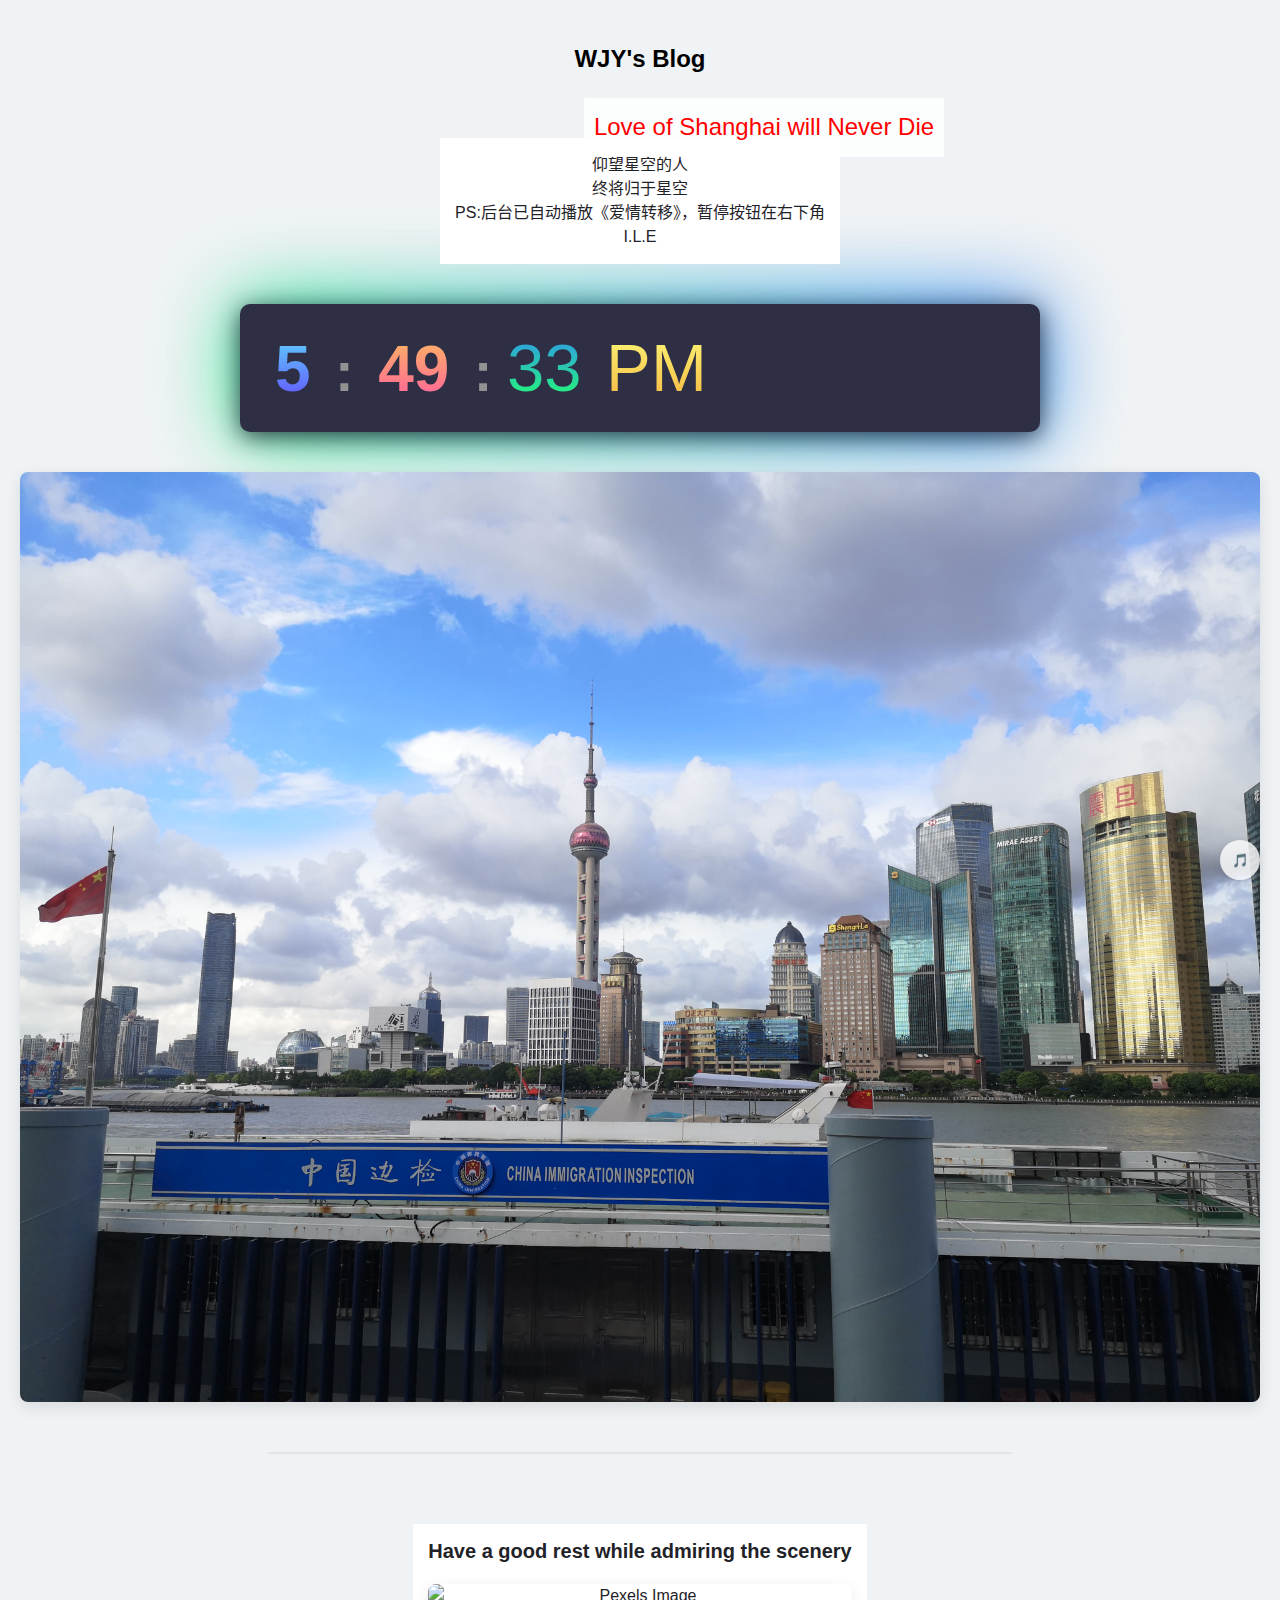
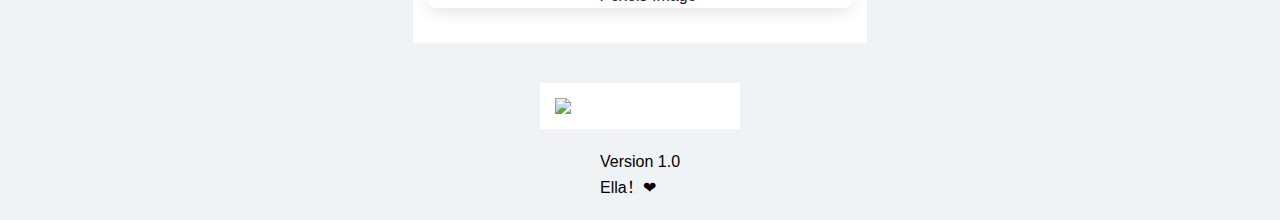
==== index.html @ c0f80010 "update" ====
<!DOCTYPE html> 
<html lang="zh-CN"> 
<head>
    <meta charset="UTF-8">
    <meta name="viewport" content="width=device-width, initial-scale=1.0">
    <title>WJY's Blog</title>
    <link rel="stylesheet" href="./styles/styles.css">
    <link rel="stylesheet" href="./styles/github-markdown.css">
    <style>
        /* 将页面内容整体居中 */
        body {
            display: flex;
            flex-direction: column; /* 垂直排列 */
            align-items: center; /* 水平居中 */
            justify-content: flex-start; /* 顶部对齐 */
            min-height: 100vh;
            margin: 0;
            font-family: Arial, sans-serif;
        }

        .container {
            text-align: center; /* 内容居中对齐 */
            margin: 20px 0;
        }

        /* 居中的 markdown body */
        .markdown-body {
            box-sizing: border-box;
            min-width: 200px;
            max-width: 980px;
            margin: 20px auto;
            padding: 15px;
            text-align: center;
        }

        .digital-clock {
            margin: 20px auto;
        }

        img {
            display: block;
            margin: 20px auto;
            max-width: 100%;
            height: auto;
        }

        /* 响应式适配 */
        @media (max-width: 767px) {
            .markdown-body {
                padding: 10px;
            }
        }
    </style>
    <audio id="bgm" loop>
    <source src="./assets/bgm.mp3" type="audio/mpeg"> <!-- 需自行准备音频文件 -->
    </audio>
</head>
<div class="welcome-modal">
  <div class="modal-content">
    <span class="close-modal">&times;</span>
    <p>Welcome to WJY's Blog！</p>
  </div>
</div>
<body>
    <div class="container">
        <h2>WJY's Blog</h2>
		<div class="music-control">
         <button onclick="toggleAudio()" class="mute-btn">🎵</button>
        </div>
        <div class="floating-text">Love of Shanghai will Never Die</div>
    </div>

    <article class="markdown-body">
        <p>仰望星空的人<br>
          终将归于星空<br>
		  PS:后台已自动播放《爱情转移》，暂停按钮在右下角<br>
		  I.L.E</p>
    </article>

    <div class="digital-clock">
        <i class="fas fa-ellipsis-v uil uil-ellipsis-v dot-menu-btn" style="color:#fff" id="active-menu"></i>
        <ul class="dot-menu" id="active-menu">
            <li class="menu-item">
                <span class="clock-format-text">24-Hour Format</span>
                <div class="format-switch-btn" date-format="12"></div>
            </li>
        </ul>
        <div class="time">
            <span class="hours">00</span>
            <span class="dots">:</span>
            <span class="minutes">00</span>
            <span class="dots">:</span>
			<span class="seconds">00</span>
		     <span class="dots">        </span>
            <span class="period">AM/PM</span>
        </div>
        </div>
    </div>

    <img src="./assets/1.jpg" alt="ShangHai">
    <div class="separator"></div>

    <article class="markdown-body">
        <h3 class="atx">Have a good rest while admiring the scenery</h3>
        <img id="pexels-image" style="width: auto; height: auto;" alt="Pexels Image">
        <p class="markdown" id="image-source" style="font-size: smaller; color: #696969;"></p>
        <script>
            async function fetchRandomImage() {
                const apiKey = 'gzvhicFNUflf4fm3rVjcBPwBMj1Ako9yOjroxZ5poi6xZzMeFvzRrWCO';
                const url = 'https://api.pexels.com/v1/search?query=nature&per_page=1&page=' + Math.floor(Math.random() * 100);

                const response = await fetch(url, {
                    headers: {
                        Authorization: apiKey
                    }
                });
                const data = await response.json();
                const photo = data.photos[0];

                if (photo) {
                    document.getElementById('pexels-image').src = photo.src.original;
                    document.getElementById('image-source').innerHTML = '图片来源: <a href="' + photo.url + '">Pexels</a>';
                } else {
                    document.getElementById('image-source').innerText = '未找到图片';
                }
            }
            fetchRandomImage();
        </script>
    </article>

<img class="markdown-body" src="https://api.leafone.cn/api/ipsignature?diy=V0pZLUJsb2c=">
    <p>Version 1.0<br>
	Ella！❤</p>

    <script src="./scripts/scripts.js"></script>
</body>
</html>
---- styles/styles.css ----
* {
    font-family: 'Poppins', sans-serif;
    margin: 0;
    padding: 0;
    box-sizing: border-box;
}

body {
    min-height: 100vh;
    justify-content: center;
    align-items: center;
    background: #f0f3f5;
    padding: 20px;
    line-height: 1.6;
    font-family: Arial, sans-serif;
}

.container {
    width: 100%;
    margin: 0 auto;
    position: relative;
}

h2 {
    margin-bottom: 20px;
}

img:not(.markdown-body) {
	box-shadow: 0 5px 15px rgba(0,0,0,0.1);
	border-radius: 8px; /* 添加圆角 */
    width: 100%;
    max-width: 100%;
    height: auto;
}

p:not(.markdown-body) {
   /*! background-color: #fff; */
   /*! padding: 20px; */
   /*! box-shadow: 0 0 10px rgba(0, 0, 0, 0.1); */
   /*! margin-top: 20px; */
}

.separator {
    margin: 30px auto;
    border-top: 2px solid #e0e0e0;
	width: 60%;
    opacity: 0.8;
    padding: 10px;
    font-style: italic;
    color: #777;
}

.floating-text {
    position: absolute;
    right: 40%;
	transform: translateX(50%);
	animation: float 3s ease-in-out infinite, colorChange 10s infinite alternate;
    font-size: 24px;
    color: red;
    z-index: 1000;
    background-color: rgba(255, 255, 255, 0.8);
    padding: 10px;
    width: auto;
    text-align: center;
}

@keyframes float {
    0%, 100% { transform: translateY(0); }
    50% { transform: translateY(-50px); }
}

@keyframes colorChange {
    0% { color: red; }
    50% { color: blue; }
    100% { color: green; }
}

.digital-clock {
    position: relative;
    color: #fff;
    background: #2e2e44;
    width: 90%;
	max-width: 800px;
    padding: 10px 25px;
    box-shadow: 0 5px 25px rgba(14, 21, 37, 0.8);
    border-radius: 10px;
    justify-content: center;
    align-items: center;
    flex-direction: column;
    margin-bottom: 20px; /* Space between clock and image */
}

.digital-clock:before {
    content: '';
    position: absolute;
    background: linear-gradient(45deg, #24ff6d, #2f93f1, #ff5e9a);
    background-size: 200% 200%;
    top: -5px;
    left: -5px;
    bottom: -5px;
    right: -5px;
    z-index: -1;
    filter: blur(40px);
    animation: glowing 10s ease infinite;
}

@keyframes glowing {
    0% { background-position: 0 50%; }
    50% { background-position: 100% 50%; }
    100% { background-position: 0 50%; }
}

.time {
    position: relative;
    justify-content: center;
    align-items: center;
}

.hours,
.dots,
.minutes {
    justify-content: center;
    align-items: center;
    font-weight: 600;
    padding: 0 10px;
    line-height: 60px; /* Adjust line height */
}

.hours,
.minutes {
    font-size: 4em;  /* Shrink clock size */
    width: 80px;  /* Adjust size */
}

.dots {
    font-size: 3.5em;  /* Adjust dots size */
    color: #929292;
}

.hours {
    background: -webkit-linear-gradient(90deg, #634dff, #5fd4ff);
    -webkit-text-fill-color: transparent;
    -webkit-background-clip: text;
}

.minutes {
    background: -webkit-linear-gradient(90deg, #ff5e9e, #ffb960);
    -webkit-text-fill-color: transparent;
    -webkit-background-clip: text;
}

.right-side {
    position: relative;
    justify-content: center;
    align-items: center;
    flex-direction: column;
    margin-left: 521px;
}

.period,
.seconds {
    font-size: 4.2em;
    font-weight: 500;
}

.period {
    transform: translateY(-20px);
    background: -webkit-linear-gradient(90deg, #f7b63f, #faf879);
    -webkit-text-fill-color: transparent;
    -webkit-background-clip: text;
}

.seconds {
    transform: translateY(16px);
    background: -webkit-linear-gradient(90deg, #24ff6d, #2f93f1);
    -webkit-text-fill-color: transparent;
    -webkit-background-clip: text;
}

.calender {
    justify-content: center;
    align-items: center;
    font-size: 2.3em;
    font-weight: 500;
    margin-top: 20px;
}

.calender .month-name {
    background: linear-gradient(180deg, #ff5e9e, #ffb960);
    background-clip: text;
    color: transparent;
}

.calender .day-name {
    color: #999;
}

.format-switch-btn {
    cursor: pointer;
    display: inline-block;
    margin-left: 521px;
}

.format-switch-btn:before {
    content: '12hr';
}

.dot-menu {
    display: none;
    position: absolute;
    top: -50px;
    left: 50%;
    transform: translateX(-50%);
    background: rgba(0, 0, 0, 0.8);
    padding: 10px;
    border-radius: 10px;
}

.dot-menu .menu-item {
    color: #fff;
    padding: 5px;
}

.dot-menu .menu-item:hover {
    background: rgba(255, 255, 255, 0.2);
}

.dot-menu-btn.active + .dot-menu {
    display: block;
}

img:not(.markdown-body) {
    transition: transform 0.3s ease, box-shadow 0.3s ease;
}
img:not(.markdown-body):hover {
    transform: translateY(-5px);
    box-shadow: 0 8px 25px rgba(0,0,0,0.15);
}
.music-control {
  position: fixed;
  bottom: 20px;
  right: 20px;
  z-index: 1000;
}

.mute-btn {
  background: rgba(255,255,255,0.8);
  border: none;
  width: 40px;
  height: 40px;
  border-radius: 50%;
  cursor: pointer;
  box-shadow: 0 3px 10px rgba(0,0,0,0.1);
  transition: all 0.3s ease;
}

.mute-btn:hover {
  transform: scale(1.1);
  background: #fff;
}
.welcome-modal {
  display: none;
  position: fixed;
  top: 0;
  left: 0;
  width: 100%;
  height: 100%;
  background: rgba(0,0,0,0.5);
  z-index: 9999;
}

.modal-content {
  position: relative;
  background: white;
  padding: 30px;
  border-radius: 10px;
  width: 300px;
  text-align: center;
  top: 50%;
  left: 50%;
  transform: translate(-50%, -50%);
  box-shadow: 0 5px 15px rgba(0,0,0,0.3);
}

.close-modal {
  position: absolute;
  right: 15px;
  top: 10px;
  font-size: 24px;
  cursor: pointer;
  color: #666;
}

.close-modal:hover {
  color: #333;
}
---- styles/github-markdown.css ----
.markdown-body {
  --base-size-4: 0.25rem;
  --base-size-8: 0.5rem;
  --base-size-16: 1rem;
  --base-size-24: 1.5rem;
  --base-size-40: 2.5rem;
  --base-text-weight-normal: 400;
  --base-text-weight-medium: 500;
  --base-text-weight-semibold: 600;
  --fontStack-monospace: ui-monospace, SFMono-Regular, SF Mono, Menlo, Consolas, Liberation Mono, monospace;
  --fgColor-accent: Highlight;
}
@media (prefers-color-scheme: dark) {
  .markdown-body, [data-theme="dark"] {
    /* dark */
    color-scheme: dark;
    --focus-outlineColor: #1f6feb;
    --fgColor-default: #f0f6fc;
    --fgColor-muted: #9198a1;
    --fgColor-accent: #4493f8;
    --fgColor-success: #3fb950;
    --fgColor-attention: #d29922;
    --fgColor-danger: #f85149;
    --fgColor-done: #ab7df8;
    --bgColor-default: #0d1117;
    --bgColor-muted: #151b23;
    --bgColor-neutral-muted: #656c7633;
    --bgColor-attention-muted: #bb800926;
    --borderColor-default: #3d444d;
    --borderColor-muted: #3d444db3;
    --borderColor-neutral-muted: #3d444db3;
    --borderColor-accent-emphasis: #1f6feb;
    --borderColor-success-emphasis: #238636;
    --borderColor-attention-emphasis: #9e6a03;
    --borderColor-danger-emphasis: #da3633;
    --borderColor-done-emphasis: #8957e5;
    --color-prettylights-syntax-comment: #9198a1;
    --color-prettylights-syntax-constant: #79c0ff;
    --color-prettylights-syntax-constant-other-reference-link: #a5d6ff;
    --color-prettylights-syntax-entity: #d2a8ff;
    --color-prettylights-syntax-storage-modifier-import: #f0f6fc;
    --color-prettylights-syntax-entity-tag: #7ee787;
    --color-prettylights-syntax-keyword: #ff7b72;
    --color-prettylights-syntax-string: #a5d6ff;
    --color-prettylights-syntax-variable: #ffa657;
    --color-prettylights-syntax-brackethighlighter-unmatched: #f85149;
    --color-prettylights-syntax-brackethighlighter-angle: #9198a1;
    --color-prettylights-syntax-invalid-illegal-text: #f0f6fc;
    --color-prettylights-syntax-invalid-illegal-bg: #8e1519;
    --color-prettylights-syntax-carriage-return-text: #f0f6fc;
    --color-prettylights-syntax-carriage-return-bg: #b62324;
    --color-prettylights-syntax-string-regexp: #7ee787;
    --color-prettylights-syntax-markup-list: #f2cc60;
    --color-prettylights-syntax-markup-heading: #1f6feb;
    --color-prettylights-syntax-markup-italic: #f0f6fc;
    --color-prettylights-syntax-markup-bold: #f0f6fc;
    --color-prettylights-syntax-markup-deleted-text: #ffdcd7;
    --color-prettylights-syntax-markup-deleted-bg: #67060c;
    --color-prettylights-syntax-markup-inserted-text: #aff5b4;
    --color-prettylights-syntax-markup-inserted-bg: #033a16;
    --color-prettylights-syntax-markup-changed-text: #ffdfb6;
    --color-prettylights-syntax-markup-changed-bg: #5a1e02;
    --color-prettylights-syntax-markup-ignored-text: #f0f6fc;
    --color-prettylights-syntax-markup-ignored-bg: #1158c7;
    --color-prettylights-syntax-meta-diff-range: #d2a8ff;
    --color-prettylights-syntax-sublimelinter-gutter-mark: #3d444d;
  }
}
@media (prefers-color-scheme: light) {
  .markdown-body, [data-theme="light"] {
    /* light */
    color-scheme: light;
    --focus-outlineColor: #0969da;
    --fgColor-default: #1f2328;
    --fgColor-muted: #59636e;
    --fgColor-accent: #0969da;
    --fgColor-success: #1a7f37;
    --fgColor-attention: #9a6700;
    --fgColor-danger: #d1242f;
    --fgColor-done: #8250df;
    --bgColor-default: #ffffff;
    --bgColor-muted: #f6f8fa;
    --bgColor-neutral-muted: #818b981f;
    --bgColor-attention-muted: #fff8c5;
    --borderColor-default: #d1d9e0;
    --borderColor-muted: #d1d9e0b3;
    --borderColor-neutral-muted: #d1d9e0b3;
    --borderColor-accent-emphasis: #0969da;
    --borderColor-success-emphasis: #1a7f37;
    --borderColor-attention-emphasis: #9a6700;
    --borderColor-danger-emphasis: #cf222e;
    --borderColor-done-emphasis: #8250df;
    --color-prettylights-syntax-comment: #59636e;
    --color-prettylights-syntax-constant: #0550ae;
    --color-prettylights-syntax-constant-other-reference-link: #0a3069;
    --color-prettylights-syntax-entity: #6639ba;
    --color-prettylights-syntax-storage-modifier-import: #1f2328;
    --color-prettylights-syntax-entity-tag: #0550ae;
    --color-prettylights-syntax-keyword: #cf222e;
    --color-prettylights-syntax-string: #0a3069;
    --color-prettylights-syntax-variable: #953800;
    --color-prettylights-syntax-brackethighlighter-unmatched: #82071e;
    --color-prettylights-syntax-brackethighlighter-angle: #59636e;
    --color-prettylights-syntax-invalid-illegal-text: #f6f8fa;
    --color-prettylights-syntax-invalid-illegal-bg: #82071e;
    --color-prettylights-syntax-carriage-return-text: #f6f8fa;
    --color-prettylights-syntax-carriage-return-bg: #cf222e;
    --color-prettylights-syntax-string-regexp: #116329;
    --color-prettylights-syntax-markup-list: #3b2300;
    --color-prettylights-syntax-markup-heading: #0550ae;
    --color-prettylights-syntax-markup-italic: #1f2328;
    --color-prettylights-syntax-markup-bold: #1f2328;
    --color-prettylights-syntax-markup-deleted-text: #82071e;
    --color-prettylights-syntax-markup-deleted-bg: #ffebe9;
    --color-prettylights-syntax-markup-inserted-text: #116329;
    --color-prettylights-syntax-markup-inserted-bg: #dafbe1;
    --color-prettylights-syntax-markup-changed-text: #953800;
    --color-prettylights-syntax-markup-changed-bg: #ffd8b5;
    --color-prettylights-syntax-markup-ignored-text: #d1d9e0;
    --color-prettylights-syntax-markup-ignored-bg: #0550ae;
    --color-prettylights-syntax-meta-diff-range: #8250df;
    --color-prettylights-syntax-sublimelinter-gutter-mark: #818b98;
  }
}

.markdown-body {
  -ms-text-size-adjust: 100%;
  -webkit-text-size-adjust: 100%;
  color: var(--fgColor-default);
  background-color: var(--bgColor-default);
  font-family: -apple-system,BlinkMacSystemFont,"Segoe UI","Noto Sans",Helvetica,Arial,sans-serif,"Apple Color Emoji","Segoe UI Emoji";
  font-size: 16px;
  word-wrap: break-word;
  margin: 0;
  /*! min-height: 5vh; */
  line-height: 1.5;
  scroll-behavior: smooth;
}

.markdown-body .octicon {
  display: inline-block;
  fill: currentColor;
  vertical-align: text-bottom;
}

.markdown-body h1:hover .anchor .octicon-link:before,
.markdown-body h2:hover .anchor .octicon-link:before,
.markdown-body h3:hover .anchor .octicon-link:before,
.markdown-body h4:hover .anchor .octicon-link:before,
.markdown-body h5:hover .anchor .octicon-link:before,
.markdown-body h6:hover .anchor .octicon-link:before {
  width: 16px;
  height: 16px;
  content: ' ';
  display: inline-block;
  background-color: currentColor;
  -webkit-mask-image: url("data:image/svg+xml,<svg xmlns='http://www.w3.org/2000/svg' viewBox='0 0 16 16' version='1.1' aria-hidden='true'><path fill-rule='evenodd' d='M7.775 3.275a.75.75 0 001.06 1.06l1.25-1.25a2 2 0 112.83 2.83l-2.5 2.5a2 2 0 01-2.83 0 .75.75 0 00-1.06 1.06 3.5 3.5 0 004.95 0l2.5-2.5a3.5 3.5 0 00-4.95-4.95l-1.25 1.25zm-4.69 9.64a2 2 0 010-2.83l2.5-2.5a2 2 0 012.83 0 .75.75 0 001.06-1.06 3.5 3.5 0 00-4.95 0l-2.5 2.5a3.5 3.5 0 004.95 4.95l1.25-1.25a.75.75 0 00-1.06-1.06l-1.25 1.25a2 2 0 01-2.83 0z'></path></svg>");
  mask-image: url("data:image/svg+xml,<svg xmlns='http://www.w3.org/2000/svg' viewBox='0 0 16 16' version='1.1' aria-hidden='true'><path fill-rule='evenodd' d='M7.775 3.275a.75.75 0 001.06 1.06l1.25-1.25a2 2 0 112.83 2.83l-2.5 2.5a2 2 0 01-2.83 0 .75.75 0 00-1.06 1.06 3.5 3.5 0 004.95 0l2.5-2.5a3.5 3.5 0 00-4.95-4.95l-1.25 1.25zm-4.69 9.64a2 2 0 010-2.83l2.5-2.5a2 2 0 012.83 0 .75.75 0 001.06-1.06 3.5 3.5 0 00-4.95 0l-2.5 2.5a3.5 3.5 0 004.95 4.95l1.25-1.25a.75.75 0 00-1.06-1.06l-1.25 1.25a2 2 0 01-2.83 0z'></path></svg>");
}

.markdown-body details,
.markdown-body figcaption,
.markdown-body figure {
  display: block;
}

.markdown-body summary {
  display: list-item;
}

.markdown-body [hidden] {
  display: none !important;
}

.markdown-body a {
  background-color: transparent;
  color: var(--fgColor-accent);
  text-decoration: none;
}

.markdown-body abbr[title] {
  border-bottom: none;
  -webkit-text-decoration: underline dotted;
  text-decoration: underline dotted;
}

.markdown-body b,
.markdown-body strong {
  font-weight: var(--base-text-weight-semibold, 600);
}

.markdown-body dfn {
  font-style: italic;
}

.markdown-body h1 {
  margin: .67em 0;
  font-weight: var(--base-text-weight-semibold, 600);
  padding-bottom: .3em;
  font-size: 2em;
  border-bottom: 1px solid var(--borderColor-muted);
}

.markdown-body mark {
  background-color: var(--bgColor-attention-muted);
  color: var(--fgColor-default);
}

.markdown-body small {
  font-size: 90%;
}

.markdown-body sub,
.markdown-body sup {
  font-size: 75%;
  line-height: 0;
  position: relative;
  vertical-align: baseline;
}

.markdown-body sub {
  bottom: -0.25em;
}

.markdown-body sup {
  top: -0.5em;
}

.markdown-body img {
  border-style: none;
  max-width: 100%;
  box-sizing: content-box;
}

.markdown-body code,
.markdown-body kbd,
.markdown-body pre,
.markdown-body samp {
  font-family: monospace;
  font-size: 1em;
}

.markdown-body figure {
  margin: 1em var(--base-size-40);
}

.markdown-body hr {
  box-sizing: content-box;
  overflow: hidden;
  background: transparent;
  border-bottom: 1px solid var(--borderColor-muted);
  height: .25em;
  padding: 0;
  margin: var(--base-size-24) 0;
  background-color: var(--borderColor-default);
  border: 0;
}

.markdown-body input {
  margin: 0;
  overflow: visible;
  font-family: inherit;
  font-size: inherit;
  line-height: inherit;
  font: inherit;
}

.markdown-body [type=button],
.markdown-body [type=reset],
.markdown-body [type=submit] {
  -webkit-appearance: button;
  appearance: button;
}

.markdown-body [type=checkbox],
.markdown-body [type=radio] {
  box-sizing: border-box;
  padding: 0;
}

.markdown-body [type=number]::-webkit-inner-spin-button,
.markdown-body [type=number]::-webkit-outer-spin-button {
  height: auto;
}

.markdown-body [type=search]::-webkit-search-cancel-button,
.markdown-body [type=search]::-webkit-search-decoration {
  -webkit-appearance: none;
  appearance: none;
}

.markdown-body ::-webkit-input-placeholder {
  color: inherit;
  opacity: .54;
}

.markdown-body ::-webkit-file-upload-button {
  -webkit-appearance: button;
  appearance: button;
  font: inherit;
}

.markdown-body a:hover {
  text-decoration: underline;
}

.markdown-body ::placeholder {
  color: var(--fgColor-muted);
  opacity: 1;
}

.markdown-body hr::before {
  display: table;
  content: "";
}

.markdown-body hr::after {
  display: table;
  clear: both;
  content: "";
}

.markdown-body table {
  border-spacing: 0;
  border-collapse: collapse;
  display: block;
  width: max-content;
  max-width: 100%;
  overflow: auto;
  font-variant: tabular-nums;
}

.markdown-body td,
.markdown-body th {
  padding: 0;
}

.markdown-body details summary {
  cursor: pointer;
}

.markdown-body a:focus,
.markdown-body [role=button]:focus,
.markdown-body input[type=radio]:focus,
.markdown-body input[type=checkbox]:focus {
  outline: 2px solid var(--focus-outlineColor);
  outline-offset: -2px;
  box-shadow: none;
}

.markdown-body a:focus:not(:focus-visible),
.markdown-body [role=button]:focus:not(:focus-visible),
.markdown-body input[type=radio]:focus:not(:focus-visible),
.markdown-body input[type=checkbox]:focus:not(:focus-visible) {
  outline: solid 1px transparent;
}

.markdown-body a:focus-visible,
.markdown-body [role=button]:focus-visible,
.markdown-body input[type=radio]:focus-visible,
.markdown-body input[type=checkbox]:focus-visible {
  outline: 2px solid var(--focus-outlineColor);
  outline-offset: -2px;
  box-shadow: none;
}

.markdown-body a:not([class]):focus,
.markdown-body a:not([class]):focus-visible,
.markdown-body input[type=radio]:focus,
.markdown-body input[type=radio]:focus-visible,
.markdown-body input[type=checkbox]:focus,
.markdown-body input[type=checkbox]:focus-visible {
  outline-offset: 0;
}

.markdown-body kbd {
  display: inline-block;
  padding: var(--base-size-4);
  font: 11px var(--fontStack-monospace, ui-monospace, SFMono-Regular, SF Mono, Menlo, Consolas, Liberation Mono, monospace);
  line-height: 10px;
  color: var(--fgColor-default);
  vertical-align: middle;
  background-color: var(--bgColor-muted);
  border: solid 1px var(--borderColor-neutral-muted);
  border-bottom-color: var(--borderColor-neutral-muted);
  border-radius: 6px;
  box-shadow: inset 0 -1px 0 var(--borderColor-neutral-muted);
}

.markdown-body h1,
.markdown-body h2,
.markdown-body h3,
.markdown-body h4,
.markdown-body h5,
.markdown-body h6 {
  margin-top: var(--base-size-24);
  margin-bottom: var(--base-size-16);
  font-weight: var(--base-text-weight-semibold, 600);
  line-height: 1.25;
}

.markdown-body h2 {
  font-weight: var(--base-text-weight-semibold, 600);
  padding-bottom: .3em;
  font-size: 1.5em;
  border-bottom: 1px solid var(--borderColor-muted);
}

.markdown-body h3 {
  font-weight: var(--base-text-weight-semibold, 600);
  font-size: 1.25em;
}

.markdown-body h4 {
  font-weight: var(--base-text-weight-semibold, 600);
  font-size: 1em;
}

.markdown-body h5 {
  font-weight: var(--base-text-weight-semibold, 600);
  font-size: .875em;
}

.markdown-body h6 {
  font-weight: var(--base-text-weight-semibold, 600);
  font-size: .85em;
  color: var(--fgColor-muted);
}

.markdown-body p {
  margin-top: 0;
  margin-bottom: 10px;
}

.markdown-body blockquote {
  margin: 0;
  padding: 0 1em;
  color: var(--fgColor-muted);
  border-left: .25em solid var(--borderColor-default);
}

.markdown-body ul,
.markdown-body ol {
  margin-top: 0;
  margin-bottom: 0;
  padding-left: 2em;
}

.markdown-body ol ol,
.markdown-body ul ol {
  list-style-type: lower-roman;
}

.markdown-body ul ul ol,
.markdown-body ul ol ol,
.markdown-body ol ul ol,
.markdown-body ol ol ol {
  list-style-type: lower-alpha;
}

.markdown-body dd {
  margin-left: 0;
}

.markdown-body tt,
.markdown-body code,
.markdown-body samp {
  font-family: var(--fontStack-monospace, ui-monospace, SFMono-Regular, SF Mono, Menlo, Consolas, Liberation Mono, monospace);
  font-size: 12px;
}

.markdown-body pre {
  margin-top: 0;
  margin-bottom: 0;
  font-family: var(--fontStack-monospace, ui-monospace, SFMono-Regular, SF Mono, Menlo, Consolas, Liberation Mono, monospace);
  font-size: 12px;
  word-wrap: normal;
}

.markdown-body .octicon {
  display: inline-block;
  overflow: visible !important;
  vertical-align: text-bottom;
  fill: currentColor;
}

.markdown-body input::-webkit-outer-spin-button,
.markdown-body input::-webkit-inner-spin-button {
  margin: 0;
  appearance: none;
}

.markdown-body .mr-2 {
  margin-right: var(--base-size-8, 8px) !important;
}

.markdown-body::before {
  display: table;
  content: "";
}

.markdown-body::after {
  display: table;
  clear: both;
  content: "";
}

.markdown-body>*:first-child {
  margin-top: 0 !important;
}

.markdown-body>*:last-child {
  margin-bottom: 0 !important;
}

.markdown-body a:not([href]) {
  color: inherit;
  text-decoration: none;
}

.markdown-body .absent {
  color: var(--fgColor-danger);
}

.markdown-body .anchor {
  float: left;
  padding-right: var(--base-size-4);
  margin-left: -20px;
  line-height: 1;
}

.markdown-body .anchor:focus {
  outline: none;
}

.markdown-body p,
.markdown-body blockquote,
.markdown-body ul,
.markdown-body ol,
.markdown-body dl,
.markdown-body table,
.markdown-body pre,
.markdown-body details {
  margin-top: 0;
  margin-bottom: var(--base-size-16);
}

.markdown-body blockquote>:first-child {
  margin-top: 0;
}

.markdown-body blockquote>:last-child {
  margin-bottom: 0;
}

.markdown-body h1 .octicon-link,
.markdown-body h2 .octicon-link,
.markdown-body h3 .octicon-link,
.markdown-body h4 .octicon-link,
.markdown-body h5 .octicon-link,
.markdown-body h6 .octicon-link {
  color: var(--fgColor-default);
  vertical-align: middle;
  visibility: hidden;
}

.markdown-body h1:hover .anchor,
.markdown-body h2:hover .anchor,
.markdown-body h3:hover .anchor,
.markdown-body h4:hover .anchor,
.markdown-body h5:hover .anchor,
.markdown-body h6:hover .anchor {
  text-decoration: none;
}

.markdown-body h1:hover .anchor .octicon-link,
.markdown-body h2:hover .anchor .octicon-link,
.markdown-body h3:hover .anchor .octicon-link,
.markdown-body h4:hover .anchor .octicon-link,
.markdown-body h5:hover .anchor .octicon-link,
.markdown-body h6:hover .anchor .octicon-link {
  visibility: visible;
}

.markdown-body h1 tt,
.markdown-body h1 code,
.markdown-body h2 tt,
.markdown-body h2 code,
.markdown-body h3 tt,
.markdown-body h3 code,
.markdown-body h4 tt,
.markdown-body h4 code,
.markdown-body h5 tt,
.markdown-body h5 code,
.markdown-body h6 tt,
.markdown-body h6 code {
  padding: 0 .2em;
  font-size: inherit;
}

.markdown-body summary h1,
.markdown-body summary h2,
.markdown-body summary h3,
.markdown-body summary h4,
.markdown-body summary h5,
.markdown-body summary h6 {
  display: inline-block;
}

.markdown-body summary h1 .anchor,
.markdown-body summary h2 .anchor,
.markdown-body summary h3 .anchor,
.markdown-body summary h4 .anchor,
.markdown-body summary h5 .anchor,
.markdown-body summary h6 .anchor {
  margin-left: -40px;
}

.markdown-body summary h1,
.markdown-body summary h2 {
  padding-bottom: 0;
  border-bottom: 0;
}

.markdown-body ul.no-list,
.markdown-body ol.no-list {
  padding: 0;
  list-style-type: none;
}

.markdown-body ol[type="a s"] {
  list-style-type: lower-alpha;
}

.markdown-body ol[type="A s"] {
  list-style-type: upper-alpha;
}

.markdown-body ol[type="i s"] {
  list-style-type: lower-roman;
}

.markdown-body ol[type="I s"] {
  list-style-type: upper-roman;
}

.markdown-body ol[type="1"] {
  list-style-type: decimal;
}

.markdown-body div>ol:not([type]) {
  list-style-type: decimal;
}

.markdown-body ul ul,
.markdown-body ul ol,
.markdown-body ol ol,
.markdown-body ol ul {
  margin-top: 0;
  margin-bottom: 0;
}

.markdown-body li>p {
  margin-top: var(--base-size-16);
}

.markdown-body li+li {
  margin-top: .25em;
}

.markdown-body dl {
  padding: 0;
}

.markdown-body dl dt {
  padding: 0;
  margin-top: var(--base-size-16);
  font-size: 1em;
  font-style: italic;
  font-weight: var(--base-text-weight-semibold, 600);
}

.markdown-body dl dd {
  padding: 0 var(--base-size-16);
  margin-bottom: var(--base-size-16);
}

.markdown-body table th {
  font-weight: var(--base-text-weight-semibold, 600);
}

.markdown-body table th,
.markdown-body table td {
  padding: 6px 13px;
  border: 1px solid var(--borderColor-default);
}

.markdown-body table td>:last-child {
  margin-bottom: 0;
}

.markdown-body table tr {
  background-color: var(--bgColor-default);
  border-top: 1px solid var(--borderColor-muted);
}

.markdown-body table tr:nth-child(2n) {
  background-color: var(--bgColor-muted);
}

.markdown-body table img {
  background-color: transparent;
}

.markdown-body img[align=right] {
  padding-left: 20px;
}

.markdown-body img[align=left] {
  padding-right: 20px;
}

.markdown-body .emoji {
  max-width: none;
  vertical-align: text-top;
  background-color: transparent;
}

.markdown-body span.frame {
  display: block;
  overflow: hidden;
}

.markdown-body span.frame>span {
  display: block;
  float: left;
  width: auto;
  padding: 7px;
  margin: 13px 0 0;
  overflow: hidden;
  border: 1px solid var(--borderColor-default);
}

.markdown-body span.frame span img {
  display: block;
  float: left;
}

.markdown-body span.frame span span {
  display: block;
  padding: 5px 0 0;
  clear: both;
  color: var(--fgColor-default);
}

.markdown-body span.align-center {
  display: block;
  overflow: hidden;
  clear: both;
}

.markdown-body span.align-center>span {
  display: block;
  margin: 13px auto 0;
  overflow: hidden;
  text-align: center;
}

.markdown-body span.align-center span img {
  margin: 0 auto;
  text-align: center;
}

.markdown-body span.align-right {
  display: block;
  overflow: hidden;
  clear: both;
}

.markdown-body span.align-right>span {
  display: block;
  margin: 13px 0 0;
  overflow: hidden;
  text-align: right;
}

.markdown-body span.align-right span img {
  margin: 0;
  text-align: right;
}

.markdown-body span.float-left {
  display: block;
  float: left;
  margin-right: 13px;
  overflow: hidden;
}

.markdown-body span.float-left span {
  margin: 13px 0 0;
}

.markdown-body span.float-right {
  display: block;
  float: right;
  margin-left: 13px;
  overflow: hidden;
}

.markdown-body span.float-right>span {
  display: block;
  margin: 13px auto 0;
  overflow: hidden;
  text-align: right;
}

.markdown-body code,
.markdown-body tt {
  padding: .2em .4em;
  margin: 0;
  font-size: 85%;
  white-space: break-spaces;
  background-color: var(--bgColor-neutral-muted);
  border-radius: 6px;
}

.markdown-body code br,
.markdown-body tt br {
  display: none;
}

.markdown-body del code {
  text-decoration: inherit;
}

.markdown-body samp {
  font-size: 85%;
}

.markdown-body pre code {
  font-size: 100%;
}

.markdown-body pre>code {
  padding: 0;
  margin: 0;
  word-break: normal;
  white-space: pre;
  background: transparent;
  border: 0;
}

.markdown-body .highlight {
  margin-bottom: var(--base-size-16);
}

.markdown-body .highlight pre {
  margin-bottom: 0;
  word-break: normal;
}

.markdown-body .highlight pre,
.markdown-body pre {
  padding: var(--base-size-16);
  overflow: auto;
  font-size: 85%;
  line-height: 1.45;
  color: var(--fgColor-default);
  background-color: var(--bgColor-muted);
  border-radius: 6px;
}

.markdown-body pre code,
.markdown-body pre tt {
  display: inline;
  max-width: auto;
  padding: 0;
  margin: 0;
  overflow: visible;
  line-height: inherit;
  word-wrap: normal;
  background-color: transparent;
  border: 0;
}

.markdown-body .csv-data td,
.markdown-body .csv-data th {
  padding: 5px;
  overflow: hidden;
  font-size: 12px;
  line-height: 1;
  text-align: left;
  white-space: nowrap;
}

.markdown-body .csv-data .blob-num {
  padding: 10px var(--base-size-8) 9px;
  text-align: right;
  background: var(--bgColor-default);
  border: 0;
}

.markdown-body .csv-data tr {
  border-top: 0;
}

.markdown-body .csv-data th {
  font-weight: var(--base-text-weight-semibold, 600);
  background: var(--bgColor-muted);
  border-top: 0;
}

.markdown-body [data-footnote-ref]::before {
  content: "[";
}

.markdown-body [data-footnote-ref]::after {
  content: "]";
}

.markdown-body .footnotes {
  font-size: 12px;
  color: var(--fgColor-muted);
  border-top: 1px solid var(--borderColor-default);
}

.markdown-body .footnotes ol {
  padding-left: var(--base-size-16);
}

.markdown-body .footnotes ol ul {
  display: inline-block;
  padding-left: var(--base-size-16);
  margin-top: var(--base-size-16);
}

.markdown-body .footnotes li {
  position: relative;
}

.markdown-body .footnotes li:target::before {
  position: absolute;
  top: calc(var(--base-size-8)*-1);
  right: calc(var(--base-size-8)*-1);
  bottom: calc(var(--base-size-8)*-1);
  left: calc(var(--base-size-24)*-1);
  pointer-events: none;
  content: "";
  border: 2px solid var(--borderColor-accent-emphasis);
  border-radius: 6px;
}

.markdown-body .footnotes li:target {
  color: var(--fgColor-default);
}

.markdown-body .footnotes .data-footnote-backref g-emoji {
  font-family: monospace;
}

.markdown-body body:has(:modal) {
  padding-right: var(--dialog-scrollgutter) !important;
}

.markdown-body .pl-c {
  color: var(--color-prettylights-syntax-comment);
}

.markdown-body .pl-c1,
.markdown-body .pl-s .pl-v {
  color: var(--color-prettylights-syntax-constant);
}

.markdown-body .pl-e,
.markdown-body .pl-en {
  color: var(--color-prettylights-syntax-entity);
}

.markdown-body .pl-smi,
.markdown-body .pl-s .pl-s1 {
  color: var(--color-prettylights-syntax-storage-modifier-import);
}

.markdown-body .pl-ent {
  color: var(--color-prettylights-syntax-entity-tag);
}

.markdown-body .pl-k {
  color: var(--color-prettylights-syntax-keyword);
}

.markdown-body .pl-s,
.markdown-body .pl-pds,
.markdown-body .pl-s .pl-pse .pl-s1,
.markdown-body .pl-sr,
.markdown-body .pl-sr .pl-cce,
.markdown-body .pl-sr .pl-sre,
.markdown-body .pl-sr .pl-sra {
  color: var(--color-prettylights-syntax-string);
}

.markdown-body .pl-v,
.markdown-body .pl-smw {
  color: var(--color-prettylights-syntax-variable);
}

.markdown-body .pl-bu {
  color: var(--color-prettylights-syntax-brackethighlighter-unmatched);
}

.markdown-body .pl-ii {
  color: var(--color-prettylights-syntax-invalid-illegal-text);
  background-color: var(--color-prettylights-syntax-invalid-illegal-bg);
}

.markdown-body .pl-c2 {
  color: var(--color-prettylights-syntax-carriage-return-text);
  background-color: var(--color-prettylights-syntax-carriage-return-bg);
}

.markdown-body .pl-sr .pl-cce {
  font-weight: bold;
  color: var(--color-prettylights-syntax-string-regexp);
}

.markdown-body .pl-ml {
  color: var(--color-prettylights-syntax-markup-list);
}

.markdown-body .pl-mh,
.markdown-body .pl-mh .pl-en,
.markdown-body .pl-ms {
  font-weight: bold;
  color: var(--color-prettylights-syntax-markup-heading);
}

.markdown-body .pl-mi {
  font-style: italic;
  color: var(--color-prettylights-syntax-markup-italic);
}

.markdown-body .pl-mb {
  font-weight: bold;
  color: var(--color-prettylights-syntax-markup-bold);
}

.markdown-body .pl-md {
  color: var(--color-prettylights-syntax-markup-deleted-text);
  background-color: var(--color-prettylights-syntax-markup-deleted-bg);
}

.markdown-body .pl-mi1 {
  color: var(--color-prettylights-syntax-markup-inserted-text);
  background-color: var(--color-prettylights-syntax-markup-inserted-bg);
}

.markdown-body .pl-mc {
  color: var(--color-prettylights-syntax-markup-changed-text);
  background-color: var(--color-prettylights-syntax-markup-changed-bg);
}

.markdown-body .pl-mi2 {
  color: var(--color-prettylights-syntax-markup-ignored-text);
  background-color: var(--color-prettylights-syntax-markup-ignored-bg);
}

.markdown-body .pl-mdr {
  font-weight: bold;
  color: var(--color-prettylights-syntax-meta-diff-range);
}

.markdown-body .pl-ba {
  color: var(--color-prettylights-syntax-brackethighlighter-angle);
}

.markdown-body .pl-sg {
  color: var(--color-prettylights-syntax-sublimelinter-gutter-mark);
}

.markdown-body .pl-corl {
  text-decoration: underline;
  color: var(--color-prettylights-syntax-constant-other-reference-link);
}

.markdown-body [role=button]:focus:not(:focus-visible),
.markdown-body [role=tabpanel][tabindex="0"]:focus:not(:focus-visible),
.markdown-body button:focus:not(:focus-visible),
.markdown-body summary:focus:not(:focus-visible),
.markdown-body a:focus:not(:focus-visible) {
  outline: none;
  box-shadow: none;
}

.markdown-body [tabindex="0"]:focus:not(:focus-visible),
.markdown-body details-dialog:focus:not(:focus-visible) {
  outline: none;
}

.markdown-body g-emoji {
  display: inline-block;
  min-width: 1ch;
  font-family: "Apple Color Emoji","Segoe UI Emoji","Segoe UI Symbol";
  font-size: 1em;
  font-style: normal !important;
  font-weight: var(--base-text-weight-normal, 400);
  line-height: 1;
  vertical-align: -0.075em;
}

.markdown-body g-emoji img {
  width: 1em;
  height: 1em;
}

.markdown-body .task-list-item {
  list-style-type: none;
}

.markdown-body .task-list-item label {
  font-weight: var(--base-text-weight-normal, 400);
}

.markdown-body .task-list-item.enabled label {
  cursor: pointer;
}

.markdown-body .task-list-item+.task-list-item {
  margin-top: var(--base-size-4);
}

.markdown-body .task-list-item .handle {
  display: none;
}

.markdown-body .task-list-item-checkbox {
  margin: 0 .2em .25em -1.4em;
  vertical-align: middle;
}

.markdown-body ul:dir(rtl) .task-list-item-checkbox {
  margin: 0 -1.6em .25em .2em;
}

.markdown-body ol:dir(rtl) .task-list-item-checkbox {
  margin: 0 -1.6em .25em .2em;
}

.markdown-body .contains-task-list:hover .task-list-item-convert-container,
.markdown-body .contains-task-list:focus-within .task-list-item-convert-container {
  display: block;
  width: auto;
  height: 24px;
  overflow: visible;
  clip: auto;
}

.markdown-body ::-webkit-calendar-picker-indicator {
  filter: invert(50%);
}

.markdown-body .markdown-alert {
  padding: var(--base-size-8) var(--base-size-16);
  margin-bottom: var(--base-size-16);
  color: inherit;
  border-left: .25em solid var(--borderColor-default);
}

.markdown-body .markdown-alert>:first-child {
  margin-top: 0;
}

.markdown-body .markdown-alert>:last-child {
  margin-bottom: 0;
}

.markdown-body .markdown-alert .markdown-alert-title {
  display: flex;
  font-weight: var(--base-text-weight-medium, 500);
  align-items: center;
  line-height: 1;
}

.markdown-body .markdown-alert.markdown-alert-note {
  border-left-color: var(--borderColor-accent-emphasis);
}

.markdown-body .markdown-alert.markdown-alert-note .markdown-alert-title {
  color: var(--fgColor-accent);
}

.markdown-body .markdown-alert.markdown-alert-important {
  border-left-color: var(--borderColor-done-emphasis);
}

.markdown-body .markdown-alert.markdown-alert-important .markdown-alert-title {
  color: var(--fgColor-done);
}

.markdown-body .markdown-alert.markdown-alert-warning {
  border-left-color: var(--borderColor-attention-emphasis);
}

.markdown-body .markdown-alert.markdown-alert-warning .markdown-alert-title {
  color: var(--fgColor-attention);
}

.markdown-body .markdown-alert.markdown-alert-tip {
  border-left-color: var(--borderColor-success-emphasis);
}

.markdown-body .markdown-alert.markdown-alert-tip .markdown-alert-title {
  color: var(--fgColor-success);
}

.markdown-body .markdown-alert.markdown-alert-caution {
  border-left-color: var(--borderColor-danger-emphasis);
}

.markdown-body .markdown-alert.markdown-alert-caution .markdown-alert-title {
  color: var(--fgColor-danger);
}

.markdown-body>*:first-child>.heading-element:first-child {
  margin-top: 0 !important;
}

.markdown-body ul[role='list'],
.markdown-body ol[role='list'] {
  list-style: none;
}

.markdown-body html[focus-within] {
  scroll-behavior: smooth;
}

.markdown-body html:focus-within {
  scroll-behavior: smooth;
}

.markdown-body a:not([class]) {
  -webkit-text-decoration-skip: ink;
  text-decoration-skip-ink: auto;
}

.markdown-body img,
.markdown-body picture {
  max-width: 100%;
  display: block;
}

.markdown-body [class^=Primer_Brand__Link-module__Link___]::after {
  width: calc(100% - 20px);
}
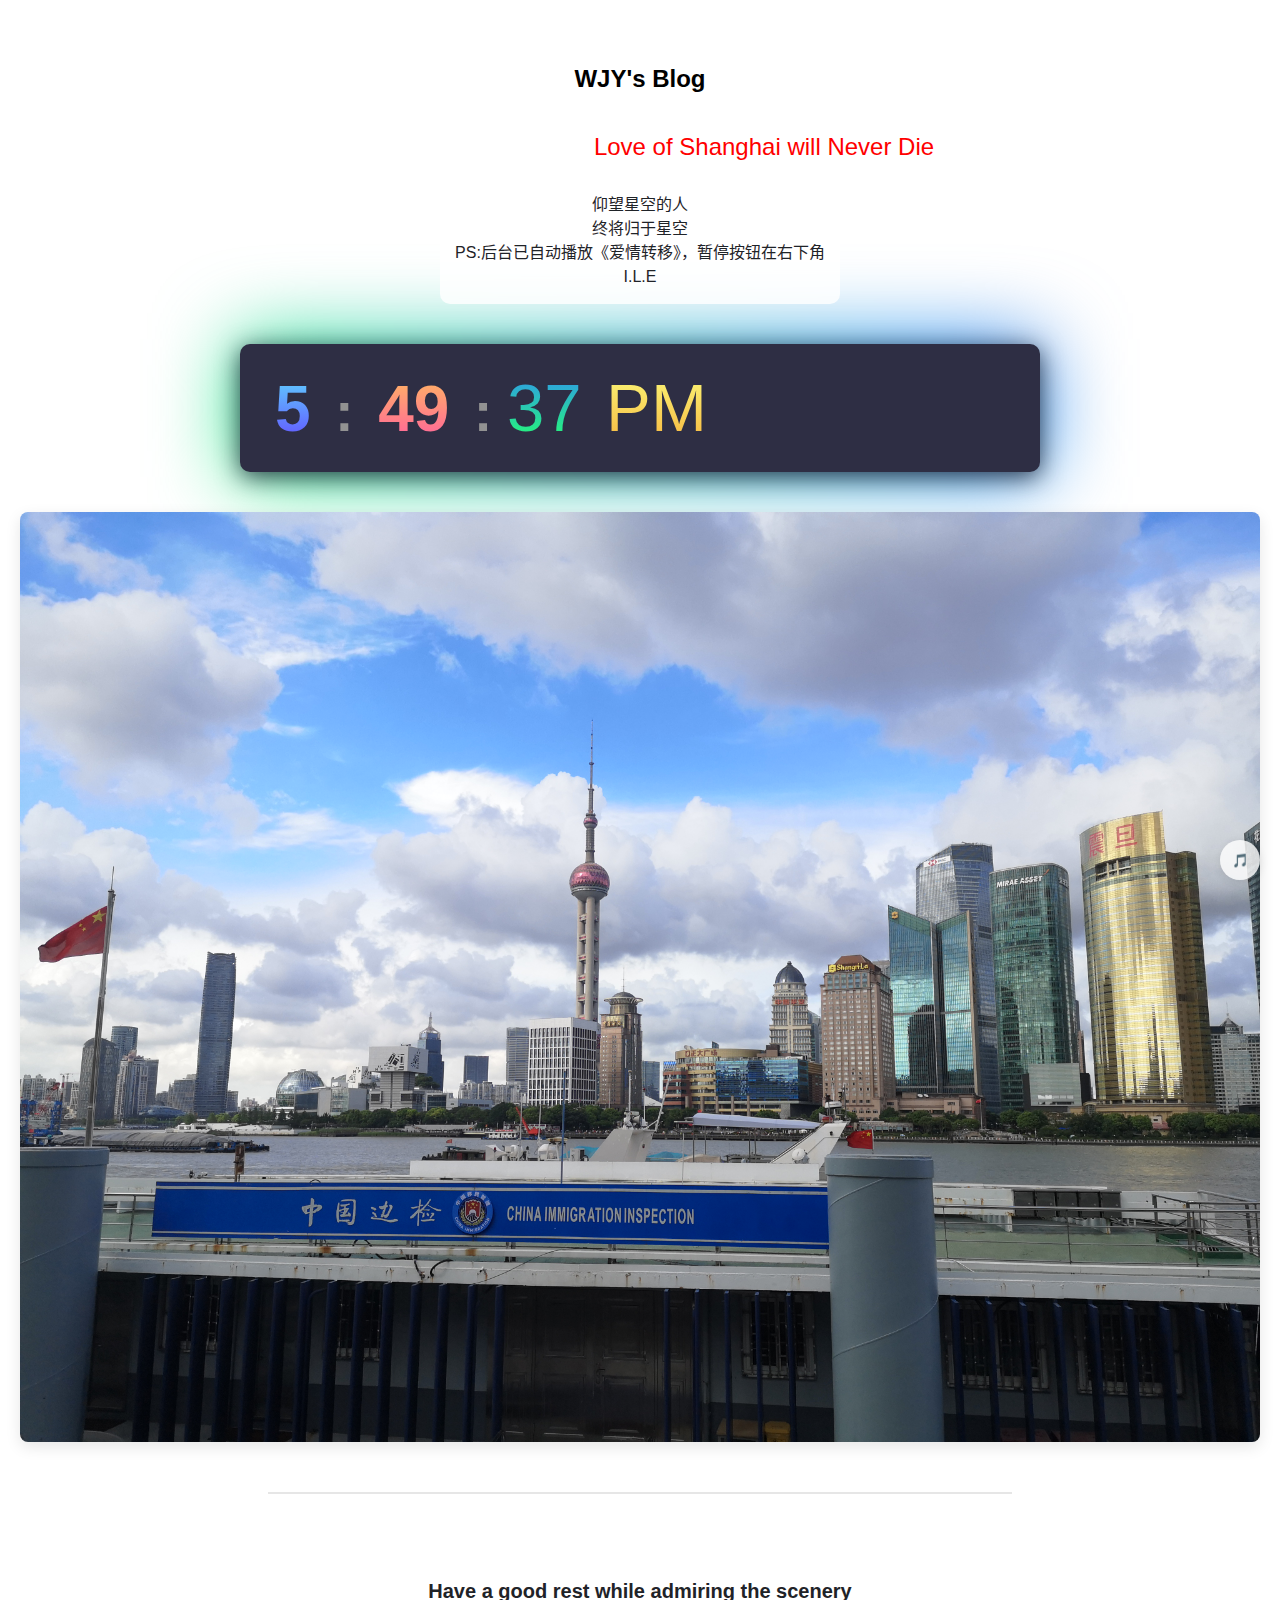
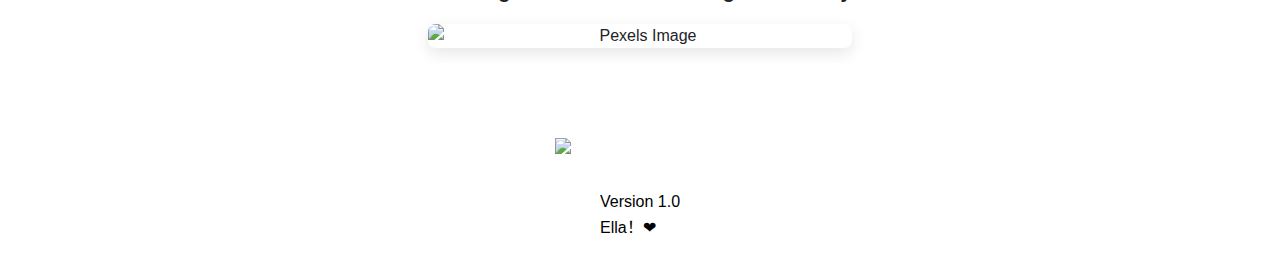
==== commit eea3d631: "update" ====
--- a/index.html
+++ b/index.html
@@ -16,11 +16,16 @@
             min-height: 100vh;
             margin: 0;
             font-family: Arial, sans-serif;
+            background: url('./assets/background.jpg') no-repeat center center fixed;
+            background-size: cover;
         }
 
         .container {
             text-align: center; /* 内容居中对齐 */
             margin: 20px 0;
+            background: rgba(255, 255, 255, 0.8);
+            padding: 20px;
+            border-radius: 10px;
         }
 
         /* 居中的 markdown body */
@@ -31,6 +36,8 @@
             margin: 20px auto;
             padding: 15px;
             text-align: center;
+            background: rgba(255, 255, 255, 0.8);
+            border-radius: 10px;
         }
 
         .digital-clock {
@@ -42,6 +49,7 @@
             margin: 20px auto;
             max-width: 100%;
             height: auto;
+            border-radius: 10px;
         }
 
         /* 响应式适配 */
@@ -50,22 +58,59 @@
                 padding: 10px;
             }
         }
+
+        .welcome-modal {
+            display: none;
+            position: fixed;
+            top: 0;
+            left: 0;
+            width: 100%;
+            height: 100%;
+            background: rgba(0,0,0,0.5);
+            z-index: 9999;
+        }
+
+        .modal-content {
+            position: relative;
+            background: white;
+            padding: 30px;
+            border-radius: 10px;
+            width: 300px;
+            text-align: center;
+            top: 50%;
+            left: 50%;
+            transform: translate(-50%, -50%);
+            box-shadow: 0 5px 15px rgba(0,0,0,0.3);
+        }
+
+        .close-modal {
+            position: absolute;
+            right: 15px;
+            top: 10px;
+            font-size: 24px;
+            cursor: pointer;
+            color: #666;
+        }
+
+        .close-modal:hover {
+            color: #333;
+        }
     </style>
     <audio id="bgm" loop>
     <source src="./assets/bgm.mp3" type="audio/mpeg"> <!-- 需自行准备音频文件 -->
     </audio>
 </head>
-<div class="welcome-modal">
-  <div class="modal-content">
-    <span class="close-modal">&times;</span>
-    <p>Welcome to WJY's Blog！</p>
-  </div>
-</div>
 <body>
+    <div class="welcome-modal">
+        <div class="modal-content">
+            <span class="close-modal">&times;</span>
+            <p>Welcome to WJY's Blog！</p>
+        </div>
+    </div>
     <div class="container">
         <h2>WJY's Blog</h2>
-		<div class="music-control">
-         <button onclick="toggleAudio()" class="mute-btn">🎵</button>
+        <div class="music-control">
+            <button onclick="toggleAudio()" class="mute-btn">🎵</button>
         </div>
         <div class="floating-text">Love of Shanghai will Never Die</div>
     </div>
--- a/styles/styles.css
+++ b/styles/styles.css
@@ -13,12 +13,17 @@
     padding: 20px;
     line-height: 1.6;
     font-family: Arial, sans-serif;
+    background: url('../assets/background.jpg') no-repeat center center fixed;
+    background-size: cover;
 }
 
 .container {
     width: 100%;
     margin: 0 auto;
     position: relative;
+    background: rgba(255, 255, 255, 0.8);
+    padding: 20px;
+    border-radius: 10px;
 }
 
 h2 {
@@ -26,24 +31,29 @@
 }
 
 img:not(.markdown-body) {
-	box-shadow: 0 5px 15px rgba(0,0,0,0.1);
-	border-radius: 8px; /* 添加圆角 */
+    box-shadow: 0 5px 15px rgba(0,0,0,0.1);
+    border-radius: 8px; /* 添加圆角 */
     width: 100%;
     max-width: 100%;
     height: auto;
+    transition: transform 0.3s ease, box-shadow 0.3s ease;
+}
+img:not(.markdown-body):hover {
+    transform: translateY(-5px);
+    box-shadow: 0 8px 25px rgba(0,0,0,0.15);
 }
 
 p:not(.markdown-body) {
-   /*! background-color: #fff; */
-   /*! padding: 20px; */
-   /*! box-shadow: 0 0 10px rgba(0, 0, 0, 0.1); */
-   /*! margin-top: 20px; */
+   /* background-color: #fff; */
+   /* padding: 20px; */
+   /* box-shadow: 0 0 10px rgba(0, 0, 0, 0.1); */
+   /* margin-top: 20px; */
 }
 
 .separator {
     margin: 30px auto;
     border-top: 2px solid #e0e0e0;
-	width: 60%;
+    width: 60%;
     opacity: 0.8;
     padding: 10px;
     font-style: italic;
@@ -53,8 +63,8 @@
 .floating-text {
     position: absolute;
     right: 40%;
-	transform: translateX(50%);
-	animation: float 3s ease-in-out infinite, colorChange 10s infinite alternate;
+    transform: translateX(50%);
+    animation: float 3s ease-in-out infinite, colorChange 10s infinite alternate;
     font-size: 24px;
     color: red;
     z-index: 1000;
@@ -62,6 +72,7 @@
     padding: 10px;
     width: auto;
     text-align: center;
+    border-radius: 10px;
 }
 
 @keyframes float {
@@ -80,7 +91,7 @@
     color: #fff;
     background: #2e2e44;
     width: 90%;
-	max-width: 800px;
+    max-width: 800px;
     padding: 10px 25px;
     box-shadow: 0 5px 25px rgba(14, 21, 37, 0.8);
     border-radius: 10px;
@@ -229,13 +240,6 @@
     display: block;
 }
 
-img:not(.markdown-body) {
-    transition: transform 0.3s ease, box-shadow 0.3s ease;
-}
-img:not(.markdown-body):hover {
-    transform: translateY(-5px);
-    box-shadow: 0 8px 25px rgba(0,0,0,0.15);
-}
 .music-control {
   position: fixed;
   bottom: 20px;
@@ -258,6 +262,7 @@
   transform: scale(1.1);
   background: #fff;
 }
+
 .welcome-modal {
   display: none;
   position: fixed;
@@ -294,3 +299,23 @@
 .close-modal:hover {
   color: #333;
 }
+
+.click-float-text {
+  position: absolute;
+  color: red;
+  font-size: 24px;
+  font-weight: bold;
+  pointer-events: none;
+  animation: floatUp 2s ease-out forwards;
+}
+
+@keyframes floatUp {
+  0% {
+    opacity: 1;
+    transform: translateY(0);
+  }
+  100% {
+    opacity: 0;
+    transform: translateY(-50px);
+  }
+}
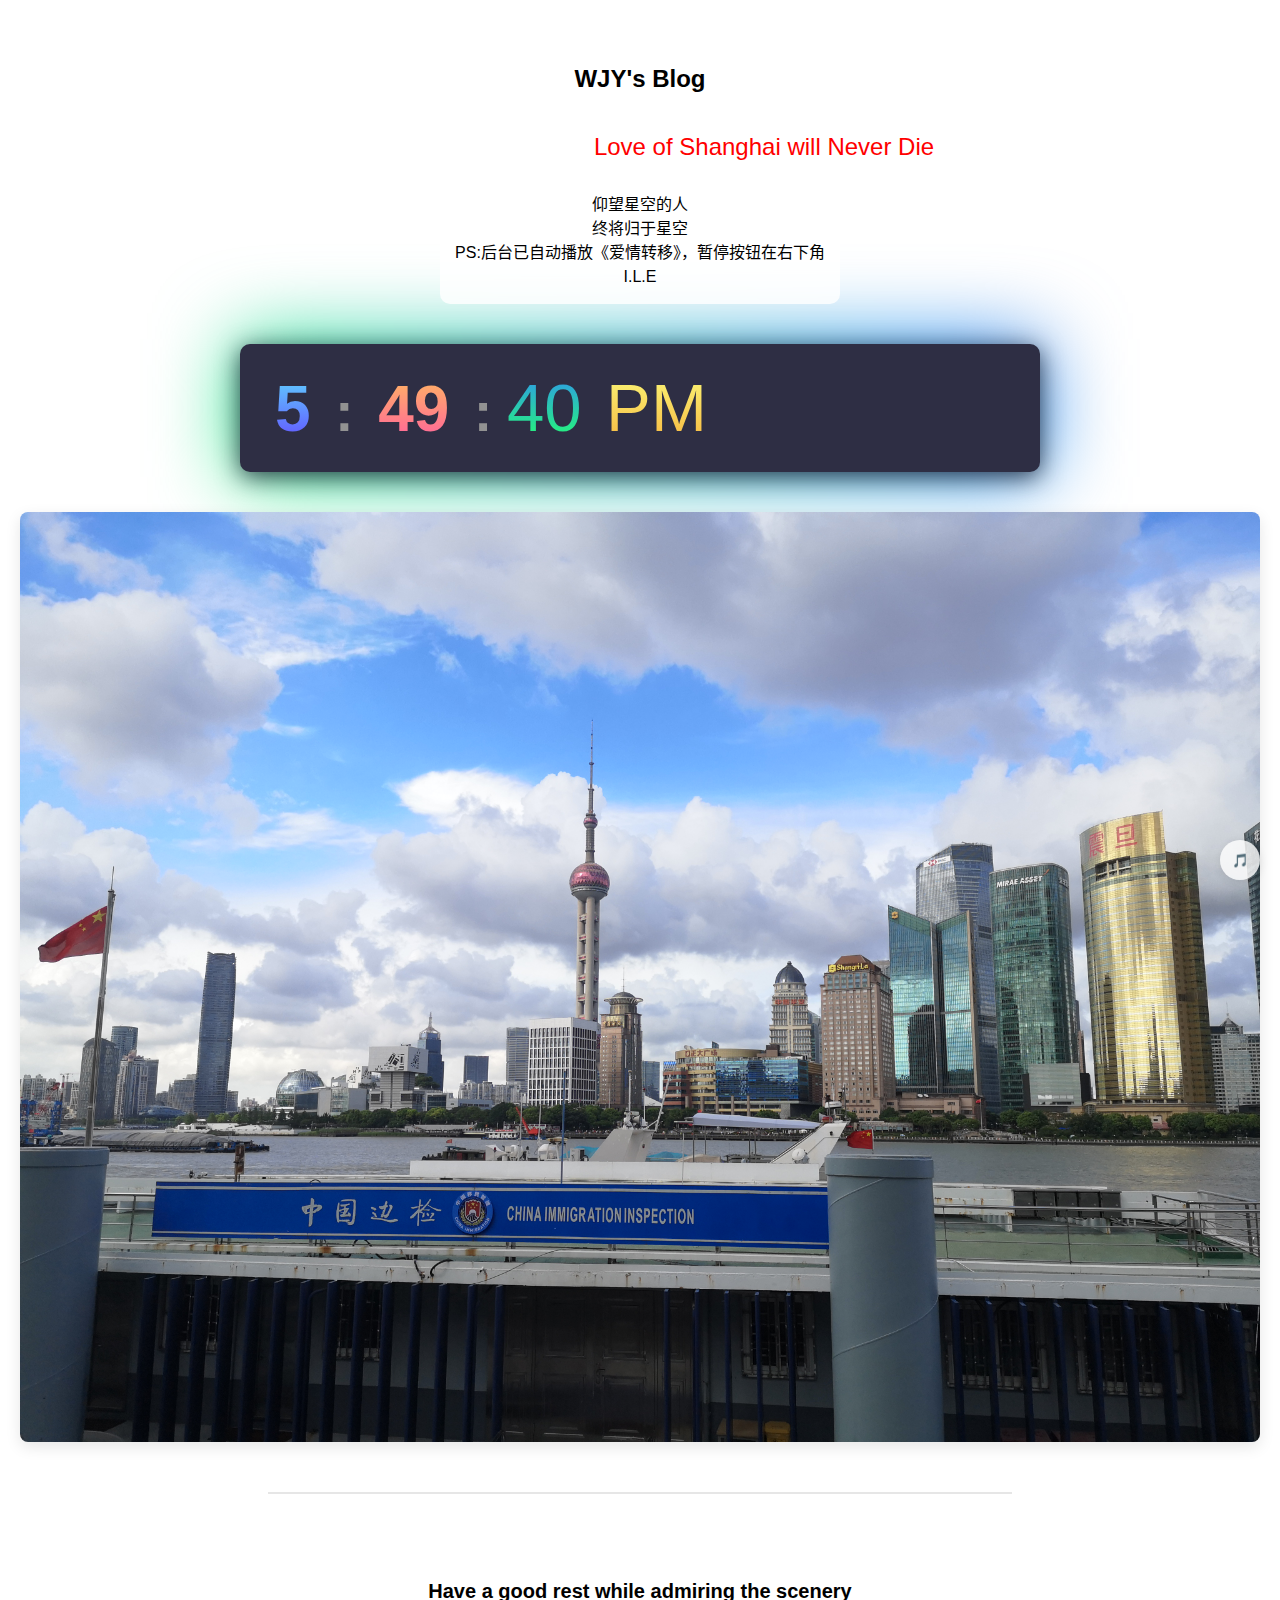
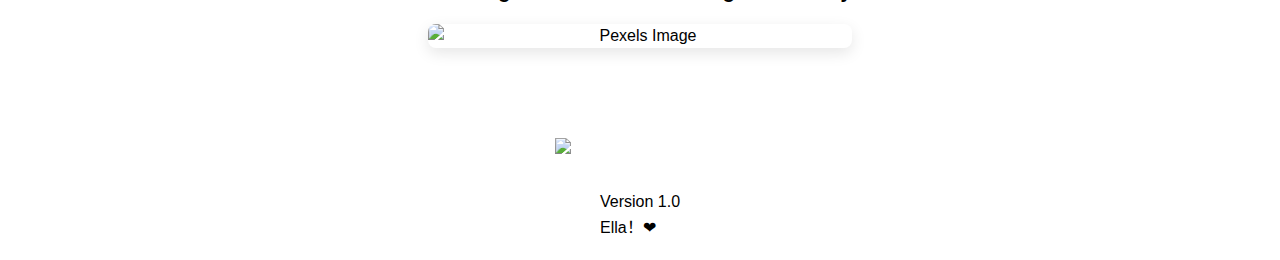
==== commit aecd1bfa: "update（调整字体颜色）" ====
--- a/index.html
+++ b/index.html
@@ -18,6 +18,10 @@
             font-family: Arial, sans-serif;
             background: url('./assets/background.jpg') no-repeat center center fixed;
             background-size: cover;
+        }
+
+        body, p, h2, .markdown-body {
+            color: #000; /* 设置文字颜色为黑色 */
         }
 
         .container {
--- a/styles/styles.css
+++ b/styles/styles.css
@@ -15,6 +15,7 @@
     font-family: Arial, sans-serif;
     background: url('../assets/background.jpg') no-repeat center center fixed;
     background-size: cover;
+    color: #000; /* 设置文字颜色为黑色 */
 }
 
 .container {
@@ -24,6 +25,7 @@
     background: rgba(255, 255, 255, 0.8);
     padding: 20px;
     border-radius: 10px;
+    color: #000; /* 设置文字颜色为黑色 */
 }
 
 h2 {
--- a/styles/github-markdown.css
+++ b/styles/github-markdown.css
@@ -9,6 +9,7 @@
   --base-text-weight-semibold: 600;
   --fontStack-monospace: ui-monospace, SFMono-Regular, SF Mono, Menlo, Consolas, Liberation Mono, monospace;
   --fgColor-accent: Highlight;
+  color: #000; /* 设置文字颜色为黑色 */
 }
 @media (prefers-color-scheme: dark) {
   .markdown-body, [data-theme="dark"] {
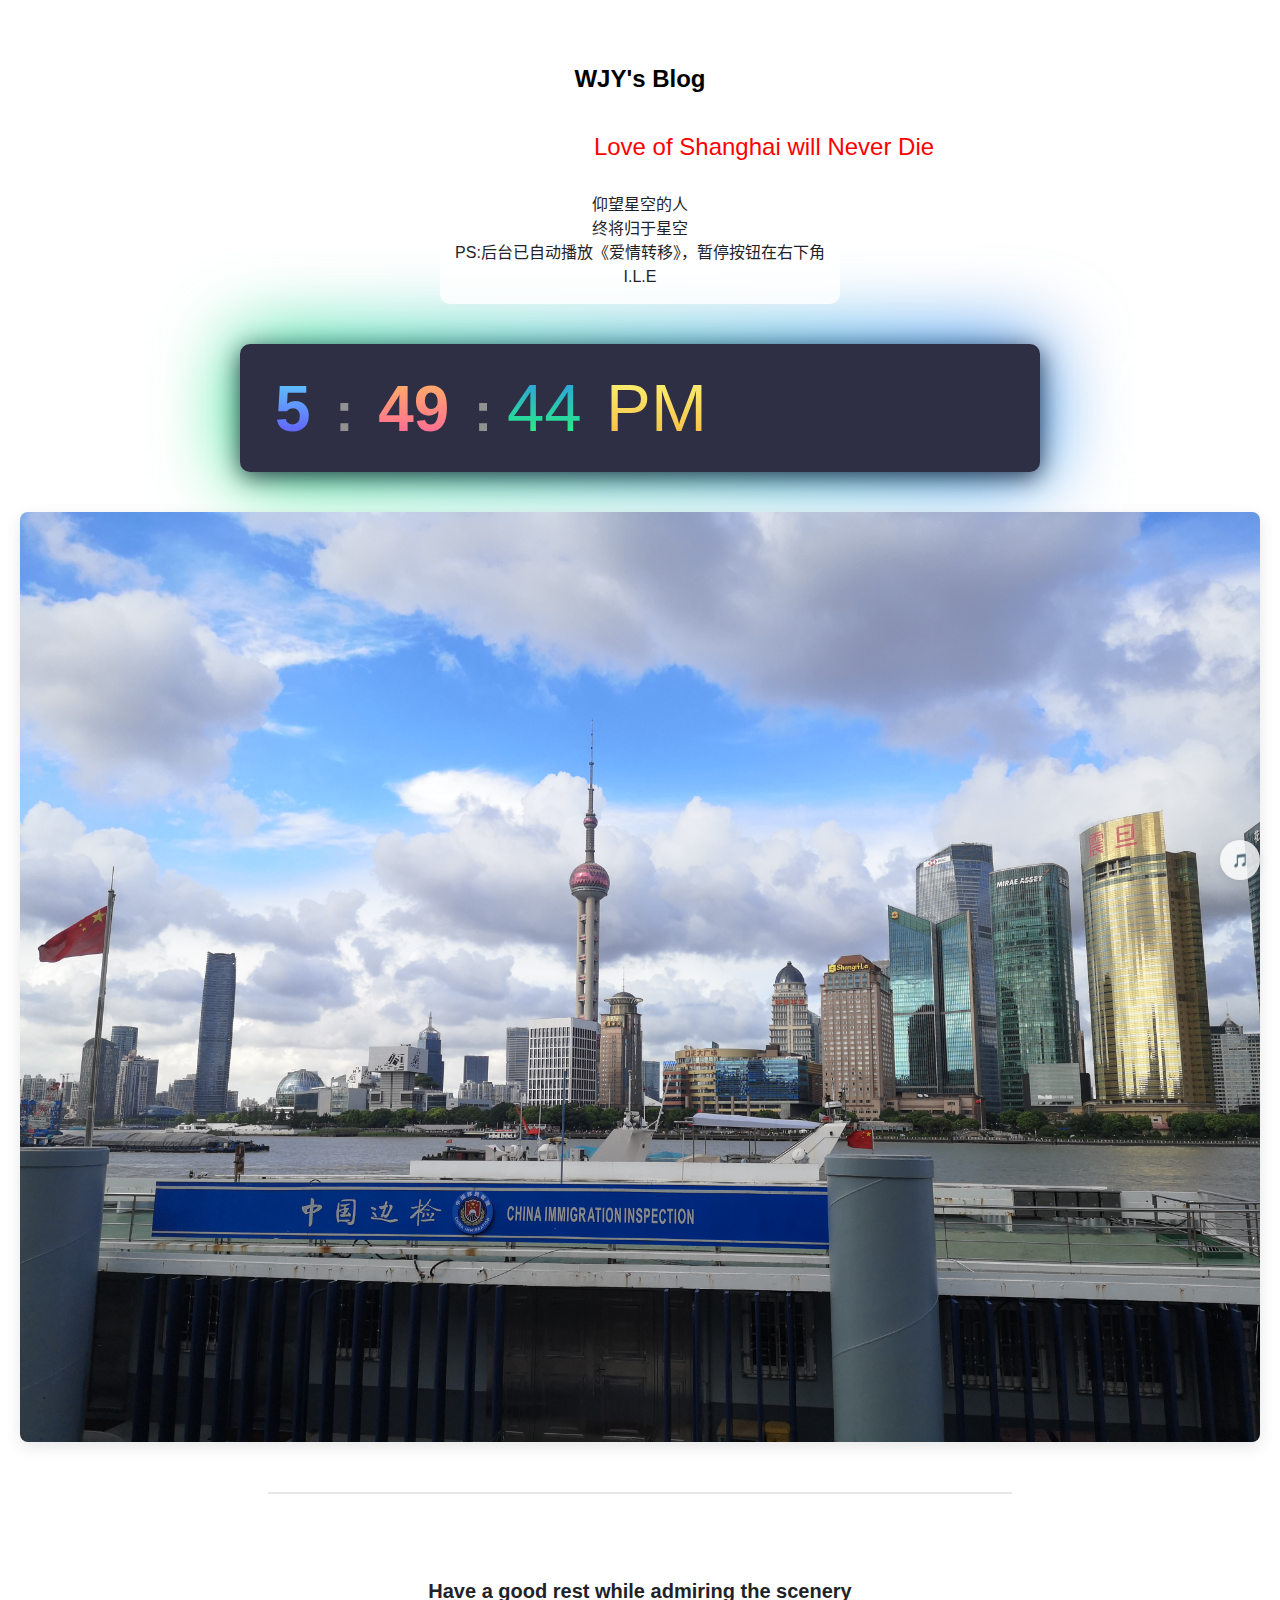
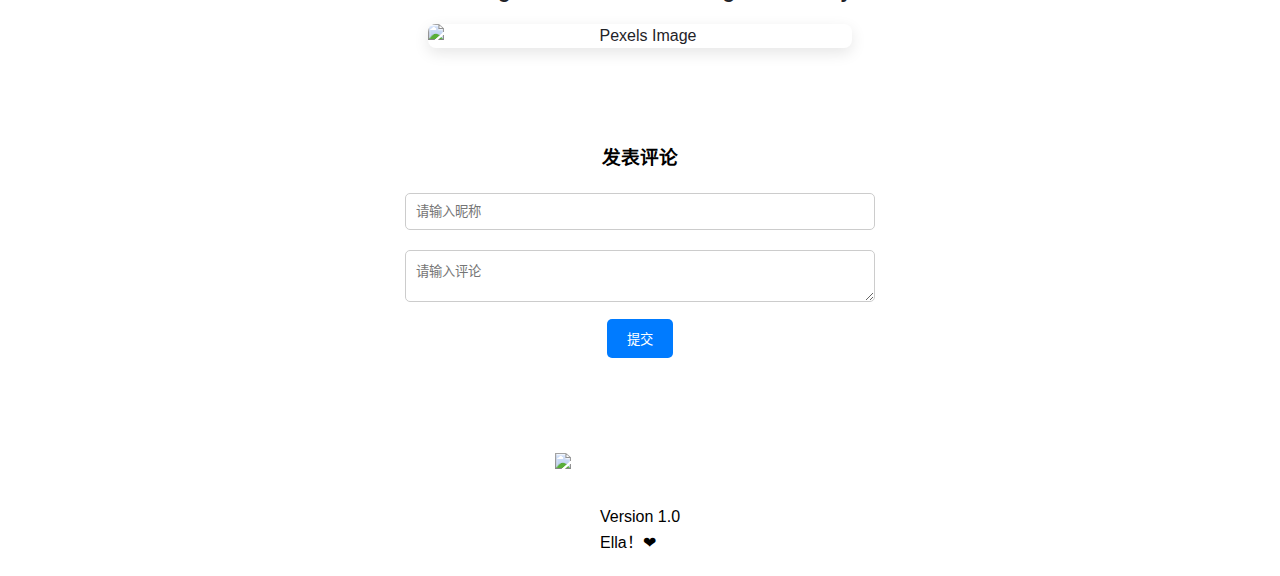
==== commit f54c0371: "update 评论功能" ====
--- a/index.html
+++ b/index.html
@@ -18,10 +18,6 @@
             font-family: Arial, sans-serif;
             background: url('./assets/background.jpg') no-repeat center center fixed;
             background-size: cover;
-        }
-
-        body, p, h2, .markdown-body {
-            color: #000; /* 设置文字颜色为黑色 */
         }
 
         .container {
@@ -177,7 +173,16 @@
         </script>
     </article>
 
-<img class="markdown-body" src="https://api.leafone.cn/api/ipsignature?diy=V0pZLUJsb2c=">
+    <!-- 评论框 -->
+    <div class="comment-section">
+        <h3>发表评论</h3>
+        <input type="text" id="nickname" placeholder="请输入昵称">
+        <textarea id="comment" placeholder="请输入评论"></textarea>
+        <button onclick="submitComment()">提交</button>
+        <div id="comments"></div>
+    </div>
+
+    <img class="markdown-body" src="https://api.leafone.cn/api/ipsignature?diy=V0pZLUJsb2c=">
     <p>Version 1.0<br>
 	Ella！❤</p>
 
--- a/styles/styles.css
+++ b/styles/styles.css
@@ -15,7 +15,6 @@
     font-family: Arial, sans-serif;
     background: url('../assets/background.jpg') no-repeat center center fixed;
     background-size: cover;
-    color: #000; /* 设置文字颜色为黑色 */
 }
 
 .container {
@@ -25,7 +24,6 @@
     background: rgba(255, 255, 255, 0.8);
     padding: 20px;
     border-radius: 10px;
-    color: #000; /* 设置文字颜色为黑色 */
 }
 
 h2 {
@@ -321,3 +319,59 @@
     transform: translateY(-50px);
   }
 }
+
+.comment-section {
+    margin: 20px auto;
+    padding: 20px;
+    background: rgba(255, 255, 255, 0.8);
+    border-radius: 10px;
+    max-width: 600px;
+    text-align: center;
+}
+
+.comment-section h3 {
+    margin-bottom: 10px;
+}
+
+.comment-section input,
+.comment-section textarea {
+    width: 100%;
+    padding: 10px;
+    margin: 10px 0;
+    border: 1px solid #ccc;
+    border-radius: 5px;
+}
+
+.comment-section button {
+    padding: 10px 20px;
+    border: none;
+    background-color: #007bff;
+    color: white;
+    border-radius: 5px;
+    cursor: pointer;
+}
+
+.comment-section button:hover {
+    background-color: #0056b3;
+}
+
+#comments {
+    margin-top: 20px;
+    text-align: left;
+}
+
+.comment {
+    margin-bottom: 10px;
+    padding: 10px;
+    background: #f9f9f9;
+    border-radius: 5px;
+}
+
+.comment .nickname {
+    font-weight: bold;
+}
+
+.comment .time {
+    font-size: smaller;
+    color: #666;
+}
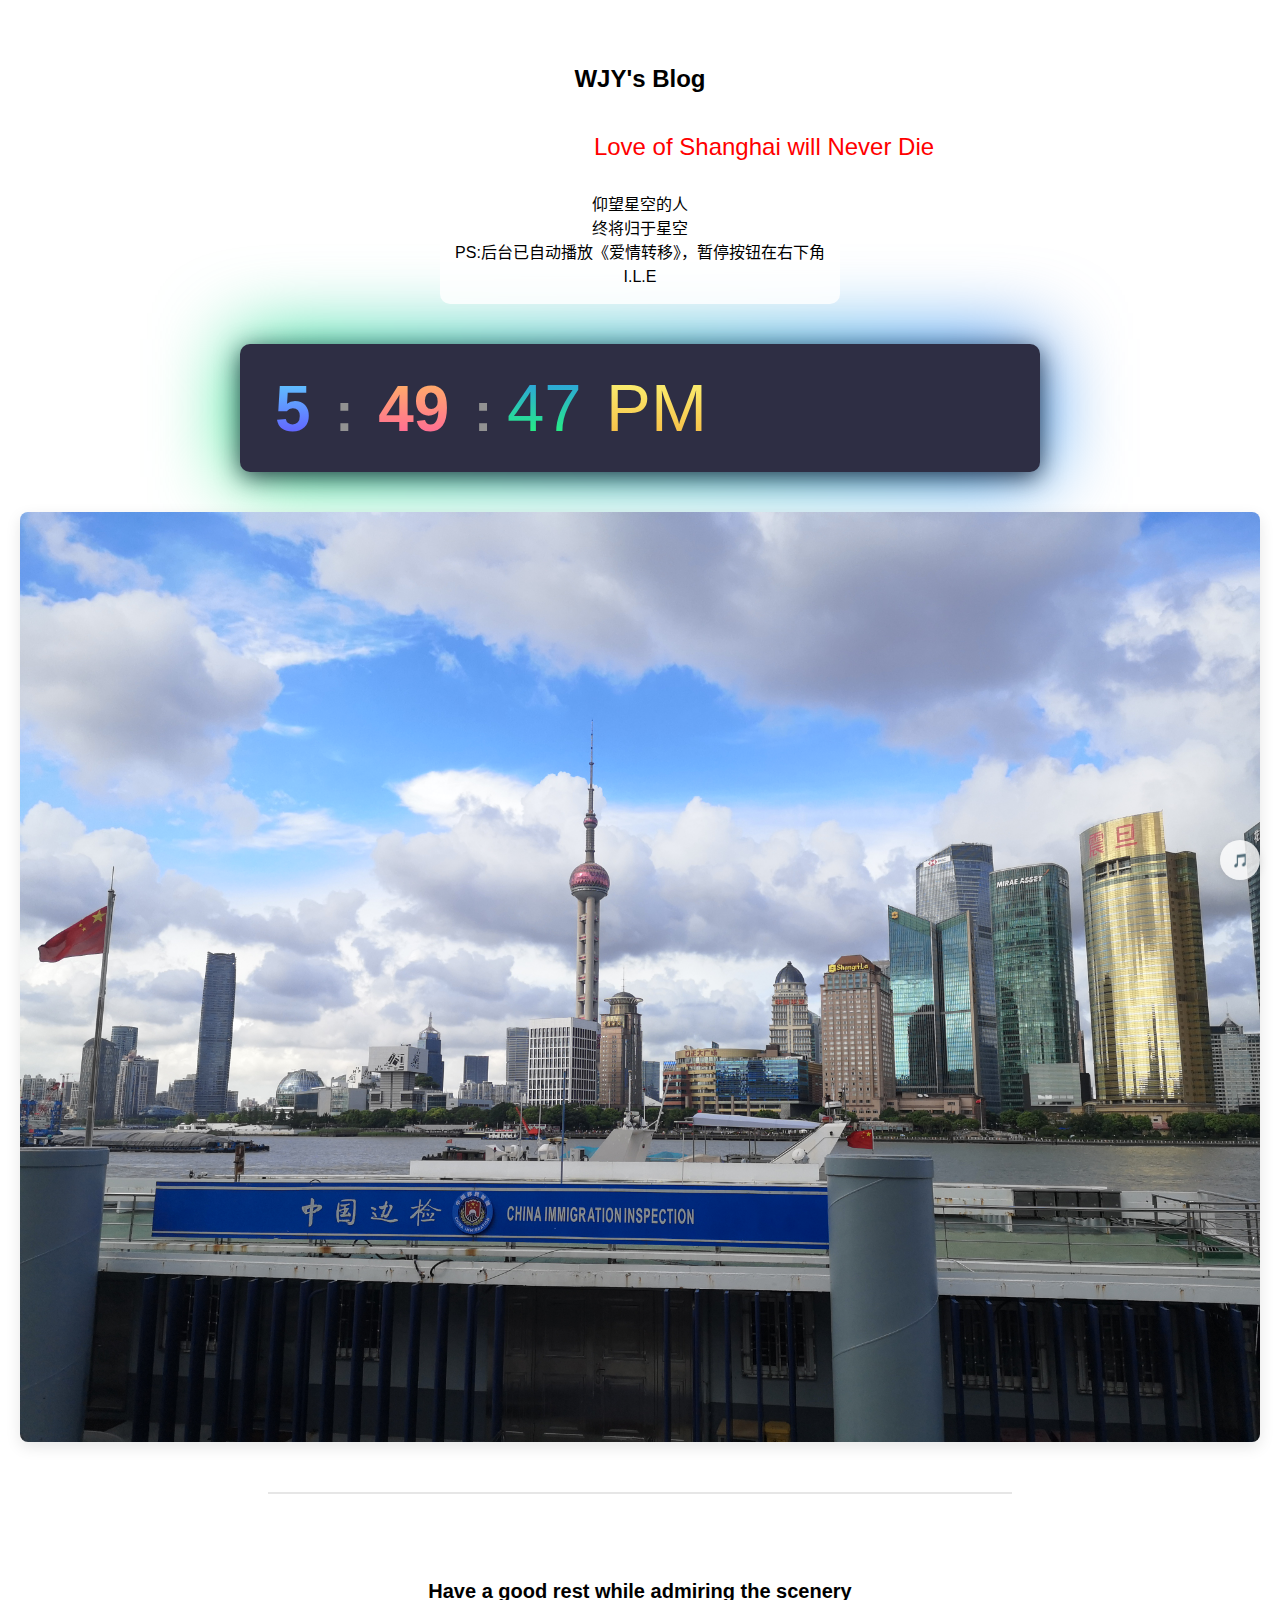
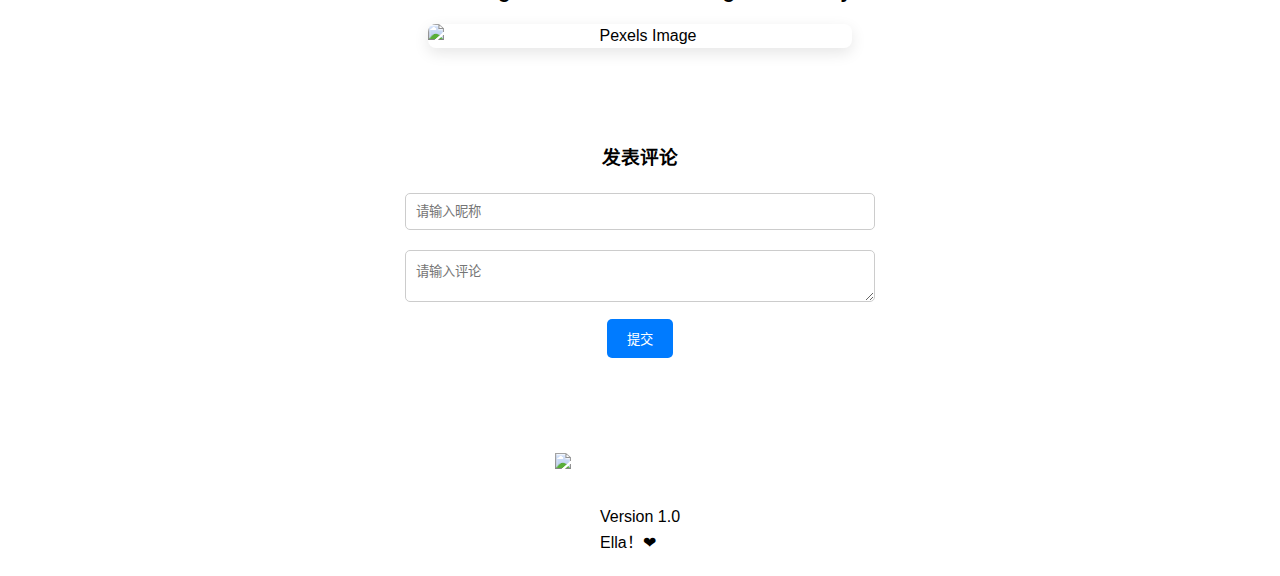
==== commit 14f59d36: "Merge branch 'main' of https://github.com/WJY20000/WJY-Blog" ====
--- a/index.html
+++ b/index.html
@@ -18,6 +18,10 @@
             font-family: Arial, sans-serif;
             background: url('./assets/background.jpg') no-repeat center center fixed;
             background-size: cover;
+        }
+
+        body, p, h2, .markdown-body {
+            color: #000; /* 设置文字颜色为黑色 */
         }
 
         .container {
--- a/styles/styles.css
+++ b/styles/styles.css
@@ -15,6 +15,7 @@
     font-family: Arial, sans-serif;
     background: url('../assets/background.jpg') no-repeat center center fixed;
     background-size: cover;
+    color: #000; /* 设置文字颜色为黑色 */
 }
 
 .container {
@@ -24,6 +25,7 @@
     background: rgba(255, 255, 255, 0.8);
     padding: 20px;
     border-radius: 10px;
+    color: #000; /* 设置文字颜色为黑色 */
 }
 
 h2 {
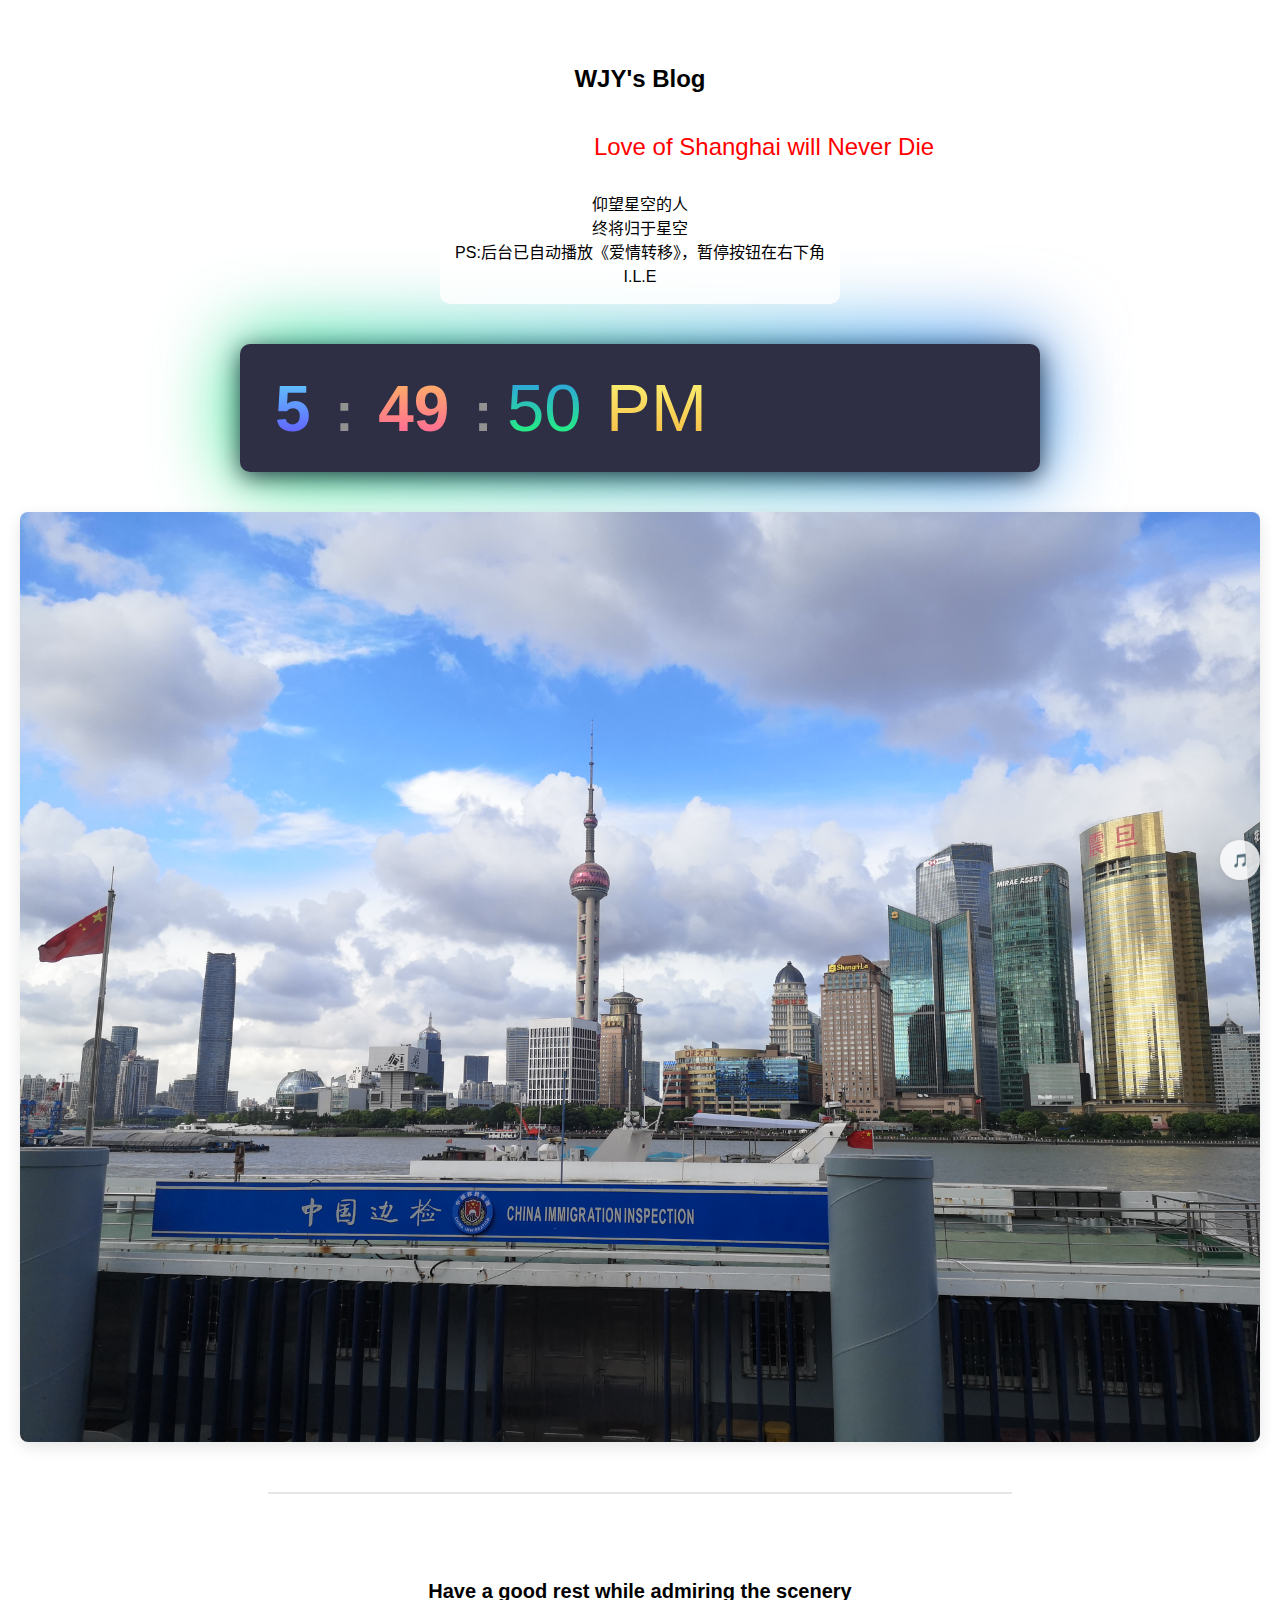
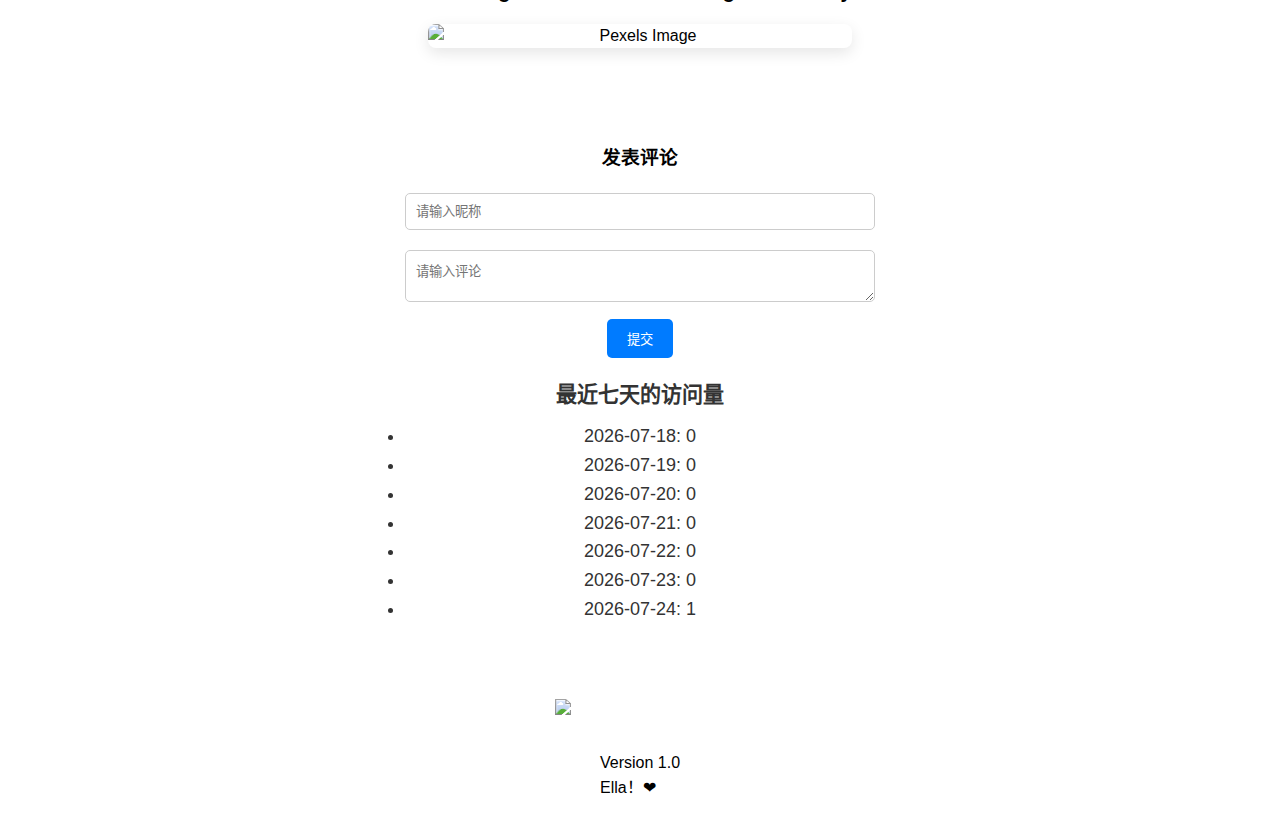
==== commit c653483f: "update" ====
--- a/index.html
+++ b/index.html
@@ -184,12 +184,22 @@
         <textarea id="comment" placeholder="请输入评论"></textarea>
         <button onclick="submitComment()">提交</button>
         <div id="comments"></div>
+        <div id="visit-count" class="visit-count"></div> <!-- 将访问量显示移到这里 -->
     </div>
 
     <img class="markdown-body" src="https://api.leafone.cn/api/ipsignature?diy=V0pZLUJsb2c=">
     <p>Version 1.0<br>
 	Ella！❤</p>
 
+    <script>
+        // 显示今天的访问量
+        document.addEventListener('DOMContentLoaded', function() {
+            const today = new Date().toISOString().split('T')[0];
+            const visits = JSON.parse(localStorage.getItem('dailyVisits')) || {};
+            const visitCount = visits[today] || 0;
+            document.getElementById('visit-count').textContent = `今日访问量: ${visitCount}`;
+        });
+    </script>
     <script src="./scripts/scripts.js"></script>
 </body>
 </html>
--- a/styles/styles.css
+++ b/styles/styles.css
@@ -377,3 +377,9 @@
     font-size: smaller;
     color: #666;
 }
+
+.visit-count {
+    margin-top: 20px;
+    font-size: 18px;
+    color: #333;
+}
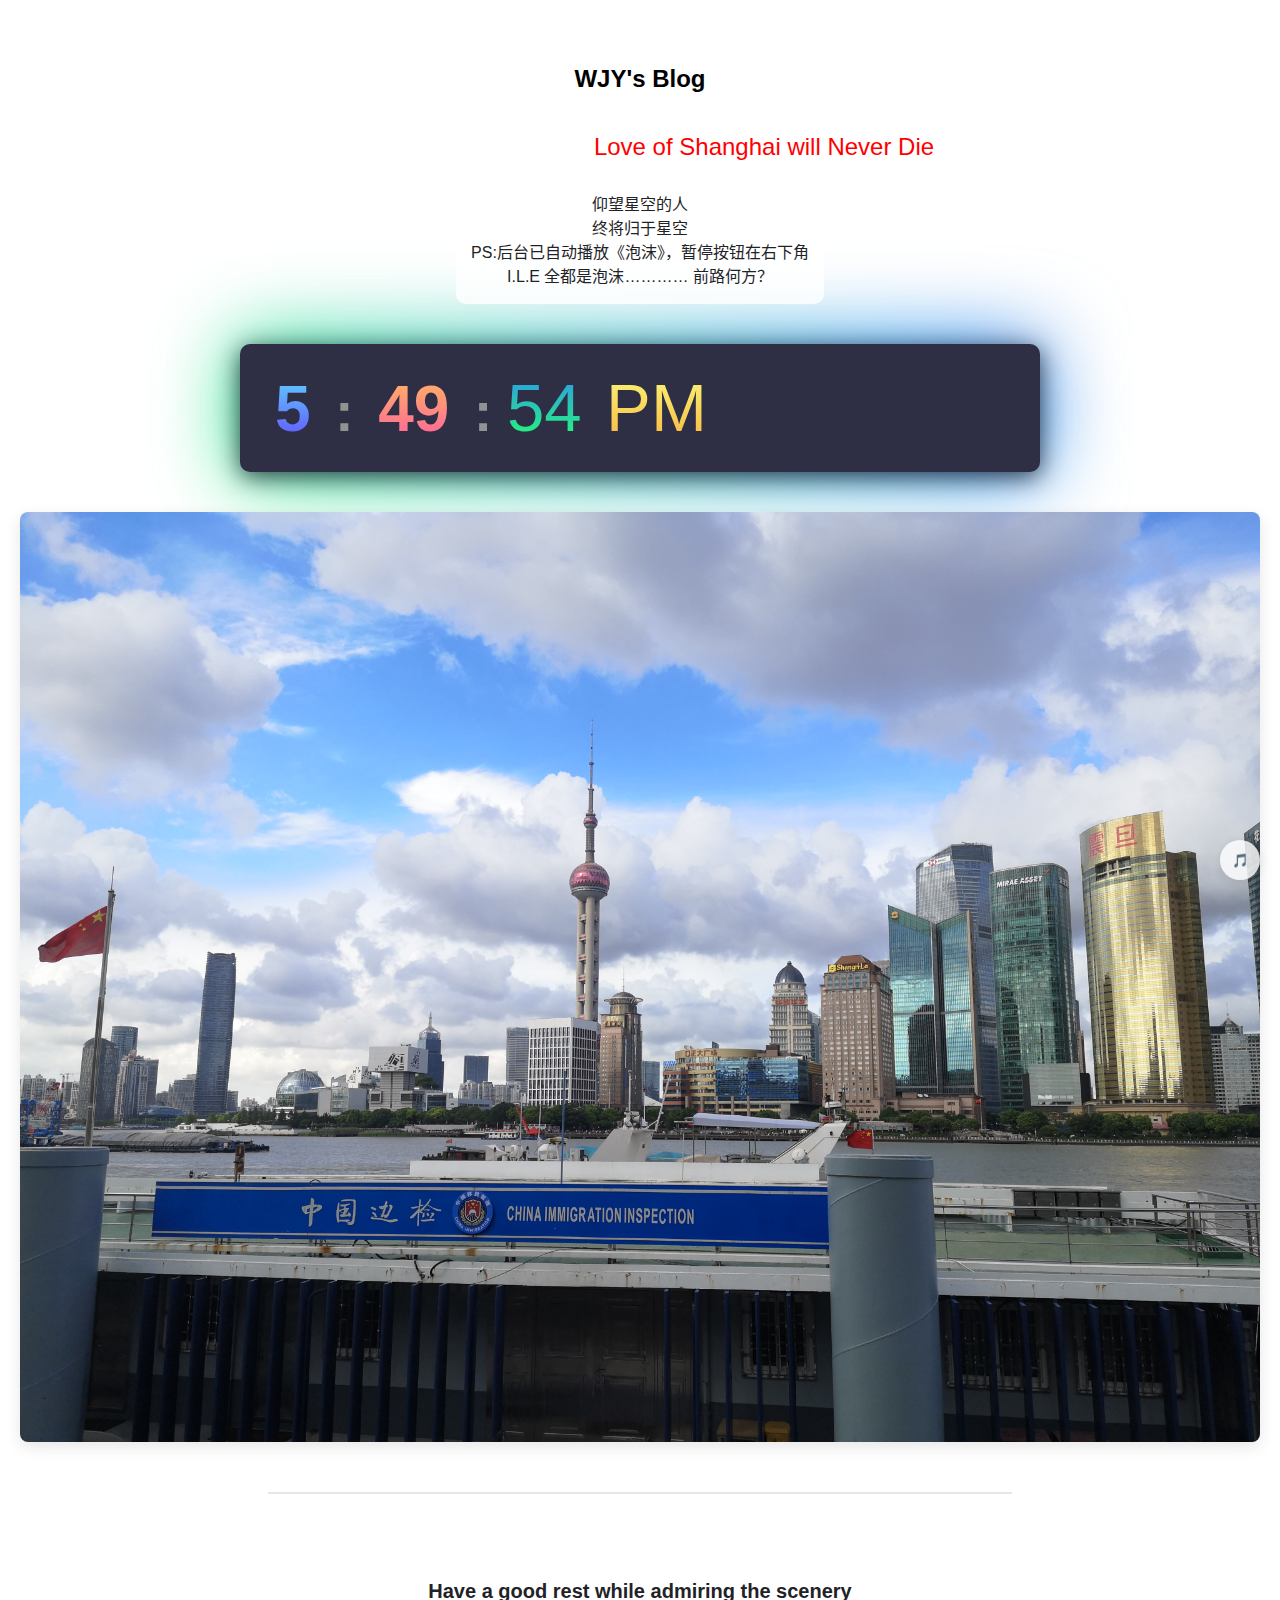
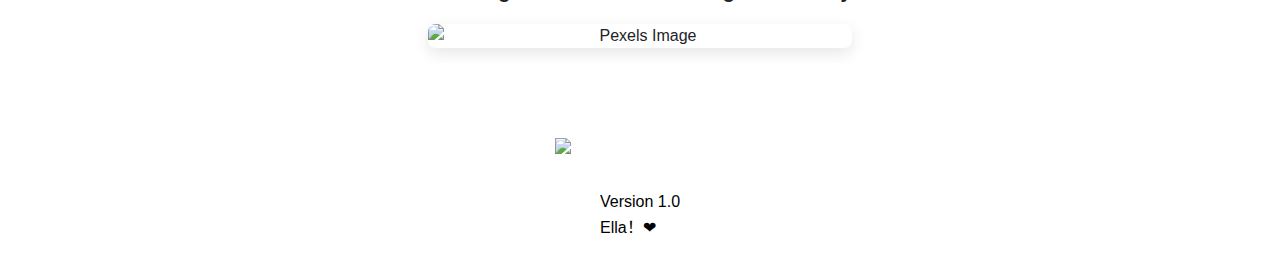
==== commit 50f94a03: "静态网页纠偏" ====
--- a/index.html
+++ b/index.html
@@ -18,10 +18,6 @@
             font-family: Arial, sans-serif;
             background: url('./assets/background.jpg') no-repeat center center fixed;
             background-size: cover;
-        }
-
-        body, p, h2, .markdown-body {
-            color: #000; /* 设置文字颜色为黑色 */
         }
 
         .container {
@@ -122,8 +118,10 @@
     <article class="markdown-body">
         <p>仰望星空的人<br>
           终将归于星空<br>
-		  PS:后台已自动播放《爱情转移》，暂停按钮在右下角<br>
-		  I.L.E</p>
+		  PS:后台已自动播放《泡沫》，暂停按钮在右下角<br>
+		  I.L.E
+          全都是泡沫…………
+          前路何方？</p>
     </article>
 
     <div class="digital-clock">
@@ -177,29 +175,10 @@
         </script>
     </article>
 
-    <!-- 评论框 -->
-    <div class="comment-section">
-        <h3>发表评论</h3>
-        <input type="text" id="nickname" placeholder="请输入昵称">
-        <textarea id="comment" placeholder="请输入评论"></textarea>
-        <button onclick="submitComment()">提交</button>
-        <div id="comments"></div>
-        <div id="visit-count" class="visit-count"></div> <!-- 将访问量显示移到这里 -->
-    </div>
-
-    <img class="markdown-body" src="https://api.leafone.cn/api/ipsignature?diy=V0pZLUJsb2c=">
+<img class="markdown-body" src="https://api.leafone.cn/api/ipsignature?diy=V0pZLUJsb2c=">
     <p>Version 1.0<br>
 	Ella！❤</p>
 
-    <script>
-        // 显示今天的访问量
-        document.addEventListener('DOMContentLoaded', function() {
-            const today = new Date().toISOString().split('T')[0];
-            const visits = JSON.parse(localStorage.getItem('dailyVisits')) || {};
-            const visitCount = visits[today] || 0;
-            document.getElementById('visit-count').textContent = `今日访问量: ${visitCount}`;
-        });
-    </script>
     <script src="./scripts/scripts.js"></script>
 </body>
 </html>
--- a/styles/styles.css
+++ b/styles/styles.css
@@ -15,7 +15,6 @@
     font-family: Arial, sans-serif;
     background: url('../assets/background.jpg') no-repeat center center fixed;
     background-size: cover;
-    color: #000; /* 设置文字颜色为黑色 */
 }
 
 .container {
@@ -25,7 +24,6 @@
     background: rgba(255, 255, 255, 0.8);
     padding: 20px;
     border-radius: 10px;
-    color: #000; /* 设置文字颜色为黑色 */
 }
 
 h2 {
@@ -321,65 +319,3 @@
     transform: translateY(-50px);
   }
 }
-
-.comment-section {
-    margin: 20px auto;
-    padding: 20px;
-    background: rgba(255, 255, 255, 0.8);
-    border-radius: 10px;
-    max-width: 600px;
-    text-align: center;
-}
-
-.comment-section h3 {
-    margin-bottom: 10px;
-}
-
-.comment-section input,
-.comment-section textarea {
-    width: 100%;
-    padding: 10px;
-    margin: 10px 0;
-    border: 1px solid #ccc;
-    border-radius: 5px;
-}
-
-.comment-section button {
-    padding: 10px 20px;
-    border: none;
-    background-color: #007bff;
-    color: white;
-    border-radius: 5px;
-    cursor: pointer;
-}
-
-.comment-section button:hover {
-    background-color: #0056b3;
-}
-
-#comments {
-    margin-top: 20px;
-    text-align: left;
-}
-
-.comment {
-    margin-bottom: 10px;
-    padding: 10px;
-    background: #f9f9f9;
-    border-radius: 5px;
-}
-
-.comment .nickname {
-    font-weight: bold;
-}
-
-.comment .time {
-    font-size: smaller;
-    color: #666;
-}
-
-.visit-count {
-    margin-top: 20px;
-    font-size: 18px;
-    color: #333;
-}
--- a/styles/github-markdown.css
+++ b/styles/github-markdown.css
@@ -9,7 +9,6 @@
   --base-text-weight-semibold: 600;
   --fontStack-monospace: ui-monospace, SFMono-Regular, SF Mono, Menlo, Consolas, Liberation Mono, monospace;
   --fgColor-accent: Highlight;
-  color: #000; /* 设置文字颜色为黑色 */
 }
 @media (prefers-color-scheme: dark) {
   .markdown-body, [data-theme="dark"] {
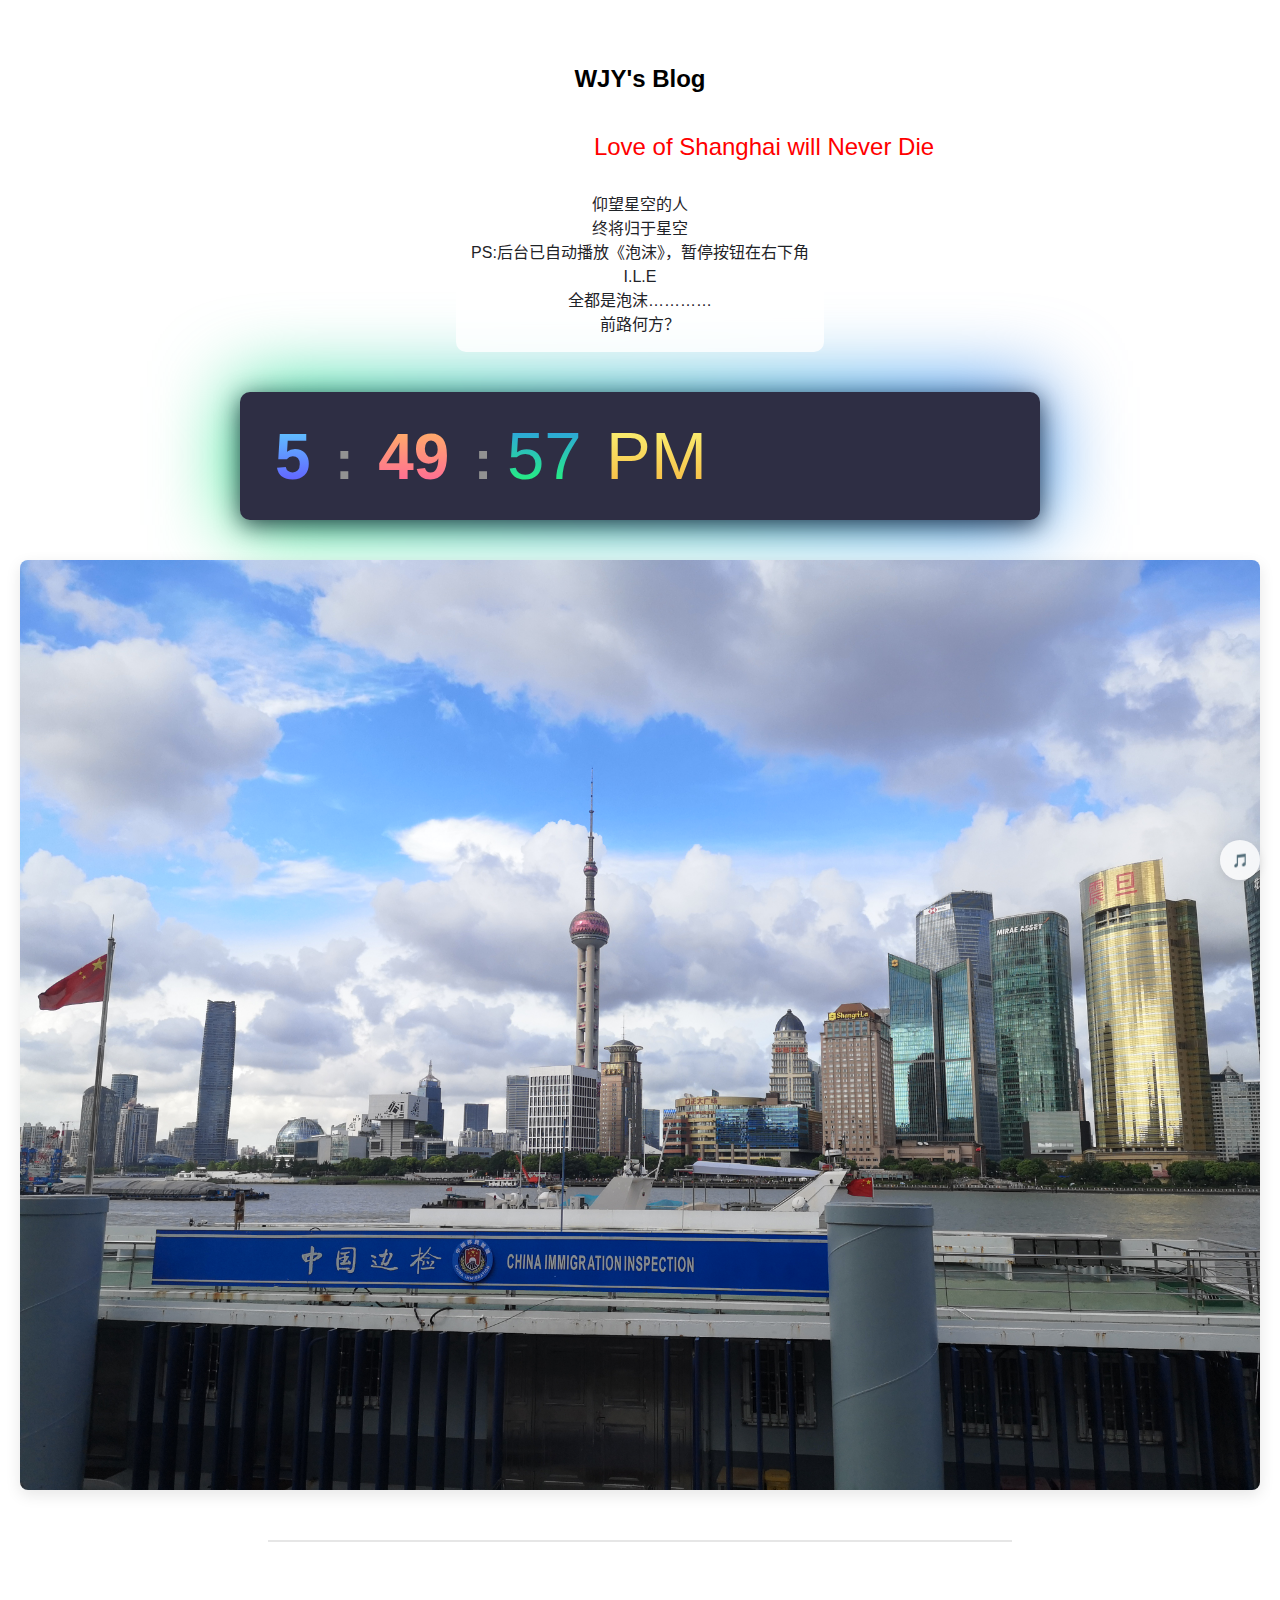
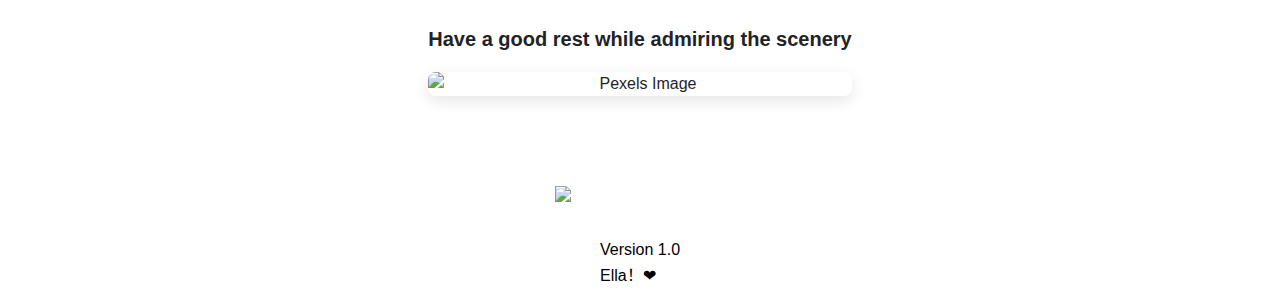
==== commit 9f984222: "update" ====
--- a/index.html
+++ b/index.html
@@ -119,8 +119,8 @@
         <p>仰望星空的人<br>
           终将归于星空<br>
 		  PS:后台已自动播放《泡沫》，暂停按钮在右下角<br>
-		  I.L.E
-          全都是泡沫…………
+		  I.L.E<br>
+          全都是泡沫…………<br>
           前路何方？</p>
     </article>
 
